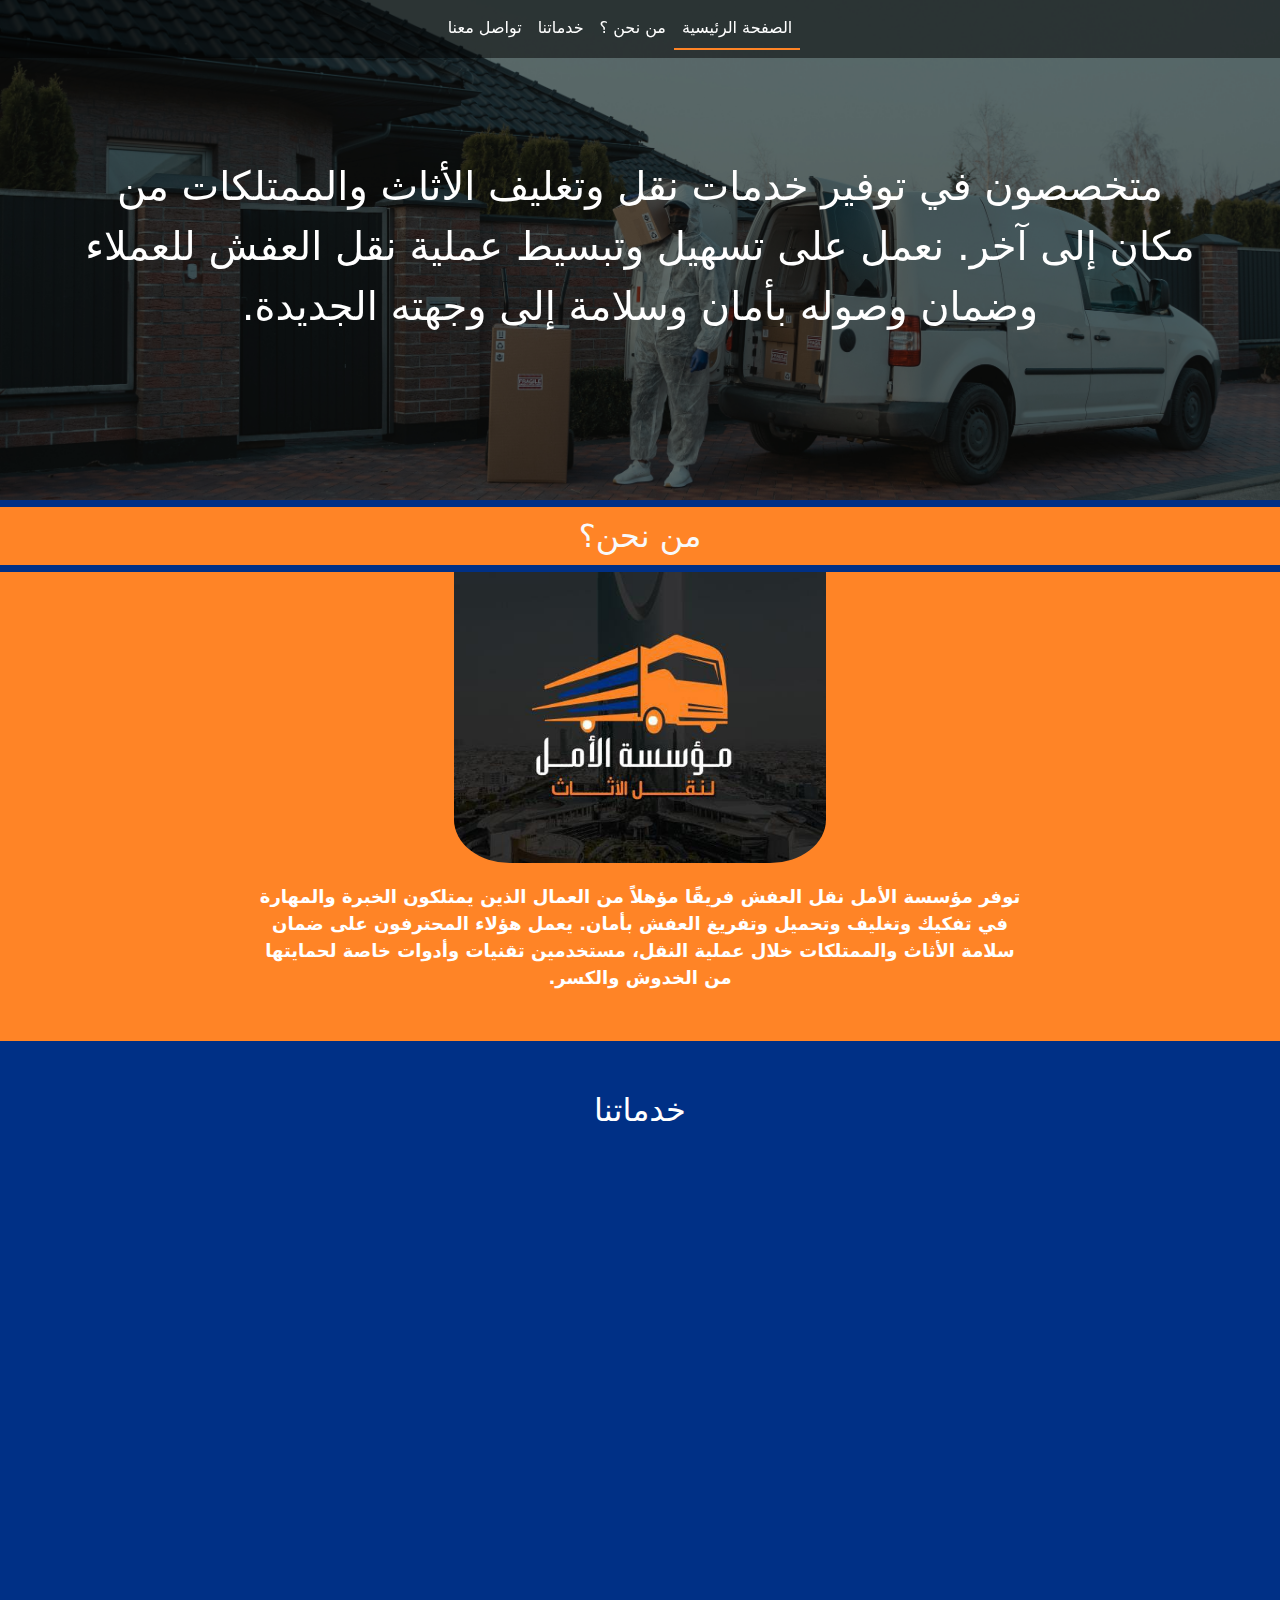
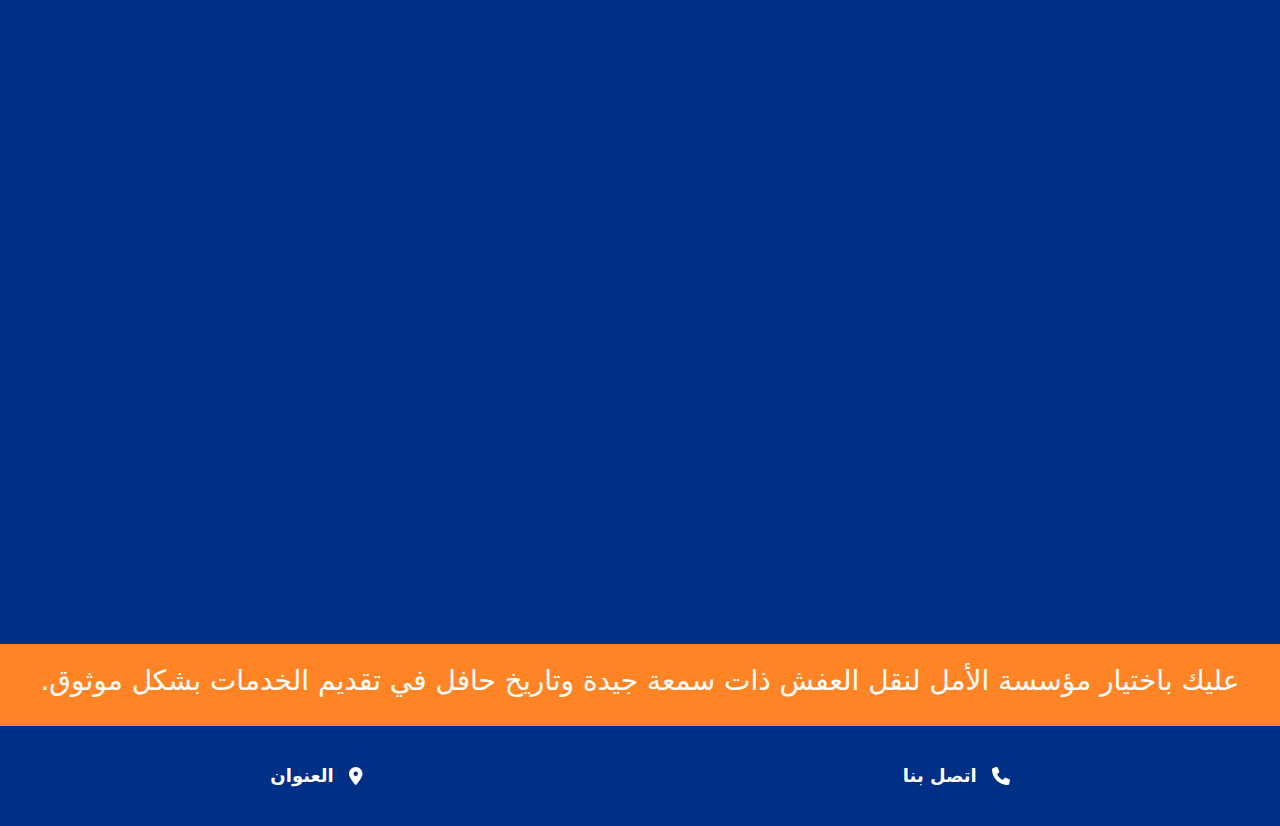
==== index.html @ 5e661d54 "Add files via upload" ====
<html lang="en" dir="rtl">
<head>
    <meta charset="UTF-8">
    <meta name="viewport" content="width=device-width, initial-scale=1.0">
    <title dir="text-left">الأمل: لنقل الأثاث</title>
    <link rel="stylesheet" href="css/aos.css">
    <link rel="stylesheet" href="css/bootstrap.min.css">
    
    <link  rel="icon" type="image/x-icon" href="img/brand.jpg">
    <link rel="stylesheet" href="css/all.min.css">
    <link rel="stylesheet" href="css/style.css">
</head>
<body>
    <!-- NAV START -->
    <nav data-aos="fade-down"  class="navbar navbar-expand-md fixed-top navb ">
        <div class="container ">
          
          <button class="navbar-toggler custom-toggler " type="button" data-bs-toggle="collapse" data-bs-target="#navbarSupportedContent" aria-controls="navbarSupportedContent" aria-expanded="false" aria-label="Toggle navigation">
            <span class="navbar-toggler-icon text-light"></span>
          </button>
          <div class="collapse navbar-collapse" id="navbarSupportedContent">
            <ul class="navbar-nav me-auto mb-2 mb-lg-0">
              <li class="nav-item">
                <a class="nav-link active" href="#main" id="m" onclick="tog('m')">الصفحة الرئيسية</a>
              </li>
              <li class="nav-item">
                <a class="nav-link" href="#us" id="u" onclick="tog('u')">من نحن ؟</a>
              </li>
              <li class="nav-item">
                <a class="nav-link" href="#service" id="s" onclick="tog('s')"> خدماتنا</a>
              </li>
             
              <li class="nav-item">
                <a class="nav-link" href="#cont" id="c" onclick="tog('c')">تواصل معنا</a>
              </li>
            </ul>
            
          </div>
        </div>
      </nav>
   <!-- NAV END -->
   <!-- HEADER SECTION START -->
   <div class="header" id="main">
        <div class="cov" >
            <section class="container" >

                <h1 data-aos="fade-up">
                    متخصصون  في توفير خدمات نقل وتغليف الأثاث والممتلكات من مكان إلى آخر. نعمل على تسهيل وتبسيط عملية نقل العفش للعملاء وضمان وصوله بأمان وسلامة إلى وجهته الجديدة.
                </h1>
            </section>
        </div>
    </div>
    <!-- HEADER END -->
    <!-- US START -->
    <div class="us text-center " id="us">

      <h2 class="text-center text-light">من نحن؟</h2>
      <div class="container">
      <img src="img/us.jpg" alt="" class="col-lg-4 col-6 ">
      <p>توفر مؤسسة الأمل  نقل العفش فريقًا مؤهلاً من العمال الذين يمتلكون الخبرة والمهارة في تفكيك وتغليف وتحميل وتفريغ العفش بأمان. يعمل هؤلاء المحترفون على ضمان سلامة الأثاث والممتلكات خلال عملية النقل، مستخدمين تقنيات وأدوات خاصة لحمايتها من الخدوش والكسر.</p>
    </div>
    </div>
    <!-- US END -->
    <!-- SERV START -->
    <section class="service" id="service">
        <h2 class="text-center">خدماتنا</h2>
        <div class="container  ">
          <div class="srvs">
            <div class="serv" data-aos="fade-up">
                <img src="img/arrange.jpeg" alt="">
                <h3 data-aos="zoom-in">تفكيك الأثاث</h3>
                
                <p >
                    يقوم فريق العمل بتفكيك الأثاث وفصله إلى قطع قابلة للنقل، مما يسهل عملية التحميل والتفريغ ويحمي القطع من التلف. 
                </p>
            </div>
             <div class="serv" data-aos="fade-up">
                <img src="img/pack.jpg"  alt="">
                <h3 data-aos="zoom-in"> التغليف</h3>
                
                <p>
                 يتم تغليف الأثاث والممتلكات باستخدام مواد حماية مثل الفقاعات البلاستيكية والشرائط اللاصقة والأغطية الواقية للحفاظ على سلامتها أثناء النقل.   
                </p>
            </div>
            
            <div class="serv" data-aos="fade-up">
              <img src="img/ship.jpg" alt="">
              <h3 data-aos="zoom-in"> التحميل والتفريغ</h3>
              
              <p>
                  يتولى فريق العمل عملية التحميل والتفريغ بحرفية وحذر لضمان عدم تعرض الأثاث للضرر أو الخدوش أثناء النقل مما يحافظ على سلامتها.
              </p>
          </div>
            <div class="serv" data-aos="fade-up">
                <img src="img/arrange.jpg" alt="">
                <h3 data-aos="zoom-in">الترتيب والتركيب  </h3>
                
                <p class="sml">
                   بعد وصول العفش إلى وجهته الجديدة، قد تقدم بعض شركات نقل العفش خدمات الترتيب والتركيب للعملاء، فيقومون بترتيب الأثاث وتجميعه في المكان المطلوب. 
                </p>
            </div>
          </div>
        </div>
    </section>
    <!-- SERV END -->
    <!-- ENDING START -->
    <div class="end" id="cont">
      <h3 class="text-center">
      عليك باختيار مؤسسة الأمل لنقل العفش ذات سمعة جيدة وتاريخ حافل في تقديم الخدمات بشكل موثوق.
      </h3>
    </div>
    <!-- ENDING END -->
    <!-- FOOTER START -->
    <footer>
      <div><a href=""><i class="fa-solid fa-phone fa-shake"></i> اتصل بنا</a></div>
      <div><a href=""><i class="fa-solid fa-location-dot fa-beat"></i> العنوان</a></div>
    </footer>
    <!-- FOOTER END -->
    <script src="js/aos.js"></script>
      <script>
        AOS.init();
      </script>
      <script src="js/all.js"></script>
    <script src="js/js.bundle.min.js"></script>
    <script>
      function tog(id) {
        let all = document.getElementsByClassName('nav-link');
        for (let i = 0; i < all.length; i++) {
          all[i].classList.remove("active");
          
        }
          
        
        document.getElementById(id).classList.add('active');
      }
    </script>
</body>
</html>
---- css/style.css ----
:root {
    --main: rgb(255,132,38);
    --sec: rgb(0,48,134);
  }
  /* html , body{
    overflow-x: hidden !important;
  } */
/* NAVBAR START */
.navbar-brand img{
    height: 50px;
}
.custom-toggler.navbar-toggler {
    border-color: white;
}
.custom-toggler .navbar-toggler-icon {
    background-image: url(
"data:image/svg+xml;charset=utf8,%3Csvg viewBox='0 0 32 32' xmlns='http://www.w3.org/2000/svg'%3E%3Cpath stroke='rgba(255, 255, 255, 1)' stroke-width='2' stroke-linecap='round' stroke-miterlimit='10' d='M4 8h24M4 16h24M4 24h24'/%3E%3C/svg%3E");
}
ul{
    margin: auto;
}
.navb{
    background-color: rgba(0, 0, 0,0.5);
    color: white !important;
}
.nav-link{
    color: white !important;
}

/* NAVBAR END */
/* HEADER START */

.header{
    background-image: url(../img/header.jpg);
    color: white;
    height: 500px;
    background-size: cover;
    background-repeat: repeat;
    background-position: center center;
    
}
@media (max-width:1130px) {
    .header{
        background-size: cover;
        height: 50vw;
    }
}
.header .container{
    display: flex;
    height: 100%;
    align-items: center ;
    justify-content: center;
    

}
.cov{
    background-color: rgba(0, 0, 0,0.5);
}
.header h1{
    line-height: 1.5  !important;
    text-align: center;
}
@media (max-width:800px) {
    .header h1{
        line-height: 1.5  !important;
        text-align: center;
        font-size: 20px;
        width: 90%;
    }
}
@media (max-width:450px) {
    .header h1{
        line-height: 1.5  !important;
        text-align: center;
        font-size: 14px;
        width: 90%;
    }
}
/* HEADER END */
/* US START */
.us{
    background-color: var(--main);
}
.us h2{
    border-bottom-style: solid;
    border-top-style: solid;
    border-color: var(--sec);
    padding: 10px;
    border-width: 7px;
    margin-bottom: 0;
}
.us img{
    
   border-bottom-left-radius: 15%;
   border-bottom-right-radius: 15%;
}
.us p{
    color: white;
    width: 60vw;
    margin: auto;
    padding-bottom: 50px;
    padding-top: 20px;
    font-size: 18px;
    font-weight: bold;
}
@media (max-width:450px) {
    .us p{
        width: 80vw;
    }
}

/* US END */
/* SERV START */
.service{
    
    background-color: var(--sec);
    color: white;
    padding: 50px 0;
}
.service h2{
    margin-bottom: 60px !important;
    

}
.srvs{
    display: grid;
    grid-template-columns: auto  auto;
    justify-content: space-evenly;
    flex-wrap: wrap;
    gap: 80px 0;
}
.serv{
    width: 300px;
    display: flex;
    flex-direction: column;
    text-align: center;
    justify-content: center;
    border-radius: 10px;
    overflow: hidden;
    background-color: rgba(0, 0, 0,0.4);
    padding-bottom: 10px;
    box-shadow: -10px 10px 8px black;
    position: relative;
}

.serv h3{
    padding: 10px;
    background-color:var(--main);
    margin-bottom: 10px;
}
.serv img{
    width: 100%;
    height: 250px;
    display: block;
  
}
.serv p{
    padding: 15px;
    padding-bottom: 0px;
    
}
@media (max-width:992px) {
    .serv{
        width: 400px;
    }
    .srvs{
       
        grid-template-columns: auto ;
       
    }
}
@media (max-width:600px) {
    .serv{
        width: 300px;
    }
    .srvs{
        
        grid-template-columns: auto ;
       
    }
}
/* SERV END */
/* ENDING START */
.end {
    background-color: var(--main);
    color: white;
    padding: 20px 0;
}
/* ENDING END */
/* FOOTER  */
footer{
    background-color: var(--sec);
    height: 100px;
    display: flex;
    align-items: center;
    justify-content: space-around;
}
footer a{
    text-decoration: none;
    color: white;
    font-weight: bold;
    font-size: 18px;
    display: flex;
    gap: 15px;
    align-items: center;
}
.active{
    border-bottom-style: solid !important;
    border-bottom-color: var(--main) !important;
    border-bottom-width: 2px;
    
}
.nav-link:hover{
    border-bottom-style: solid !important;
    border-bottom-color: grey !important;
    border-bottom-width: 2px;
    transition: all 0.3s;
}
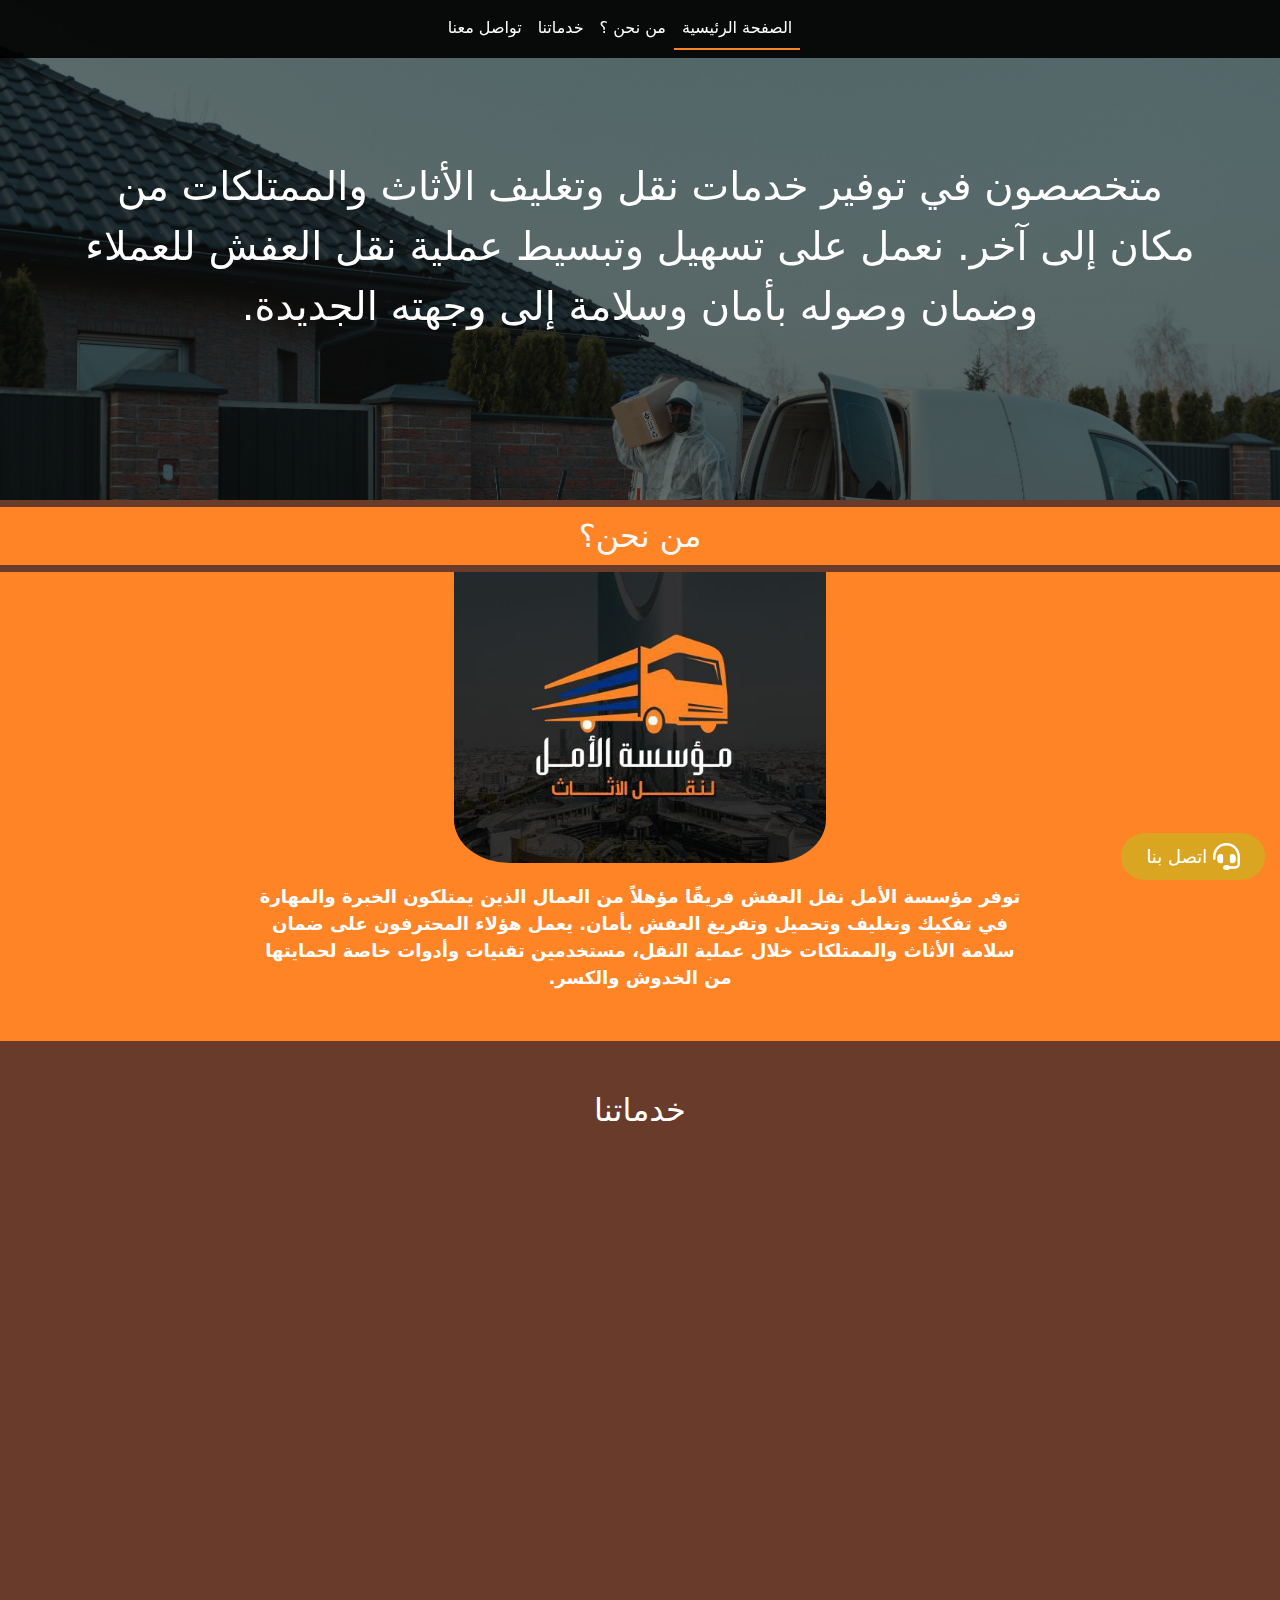
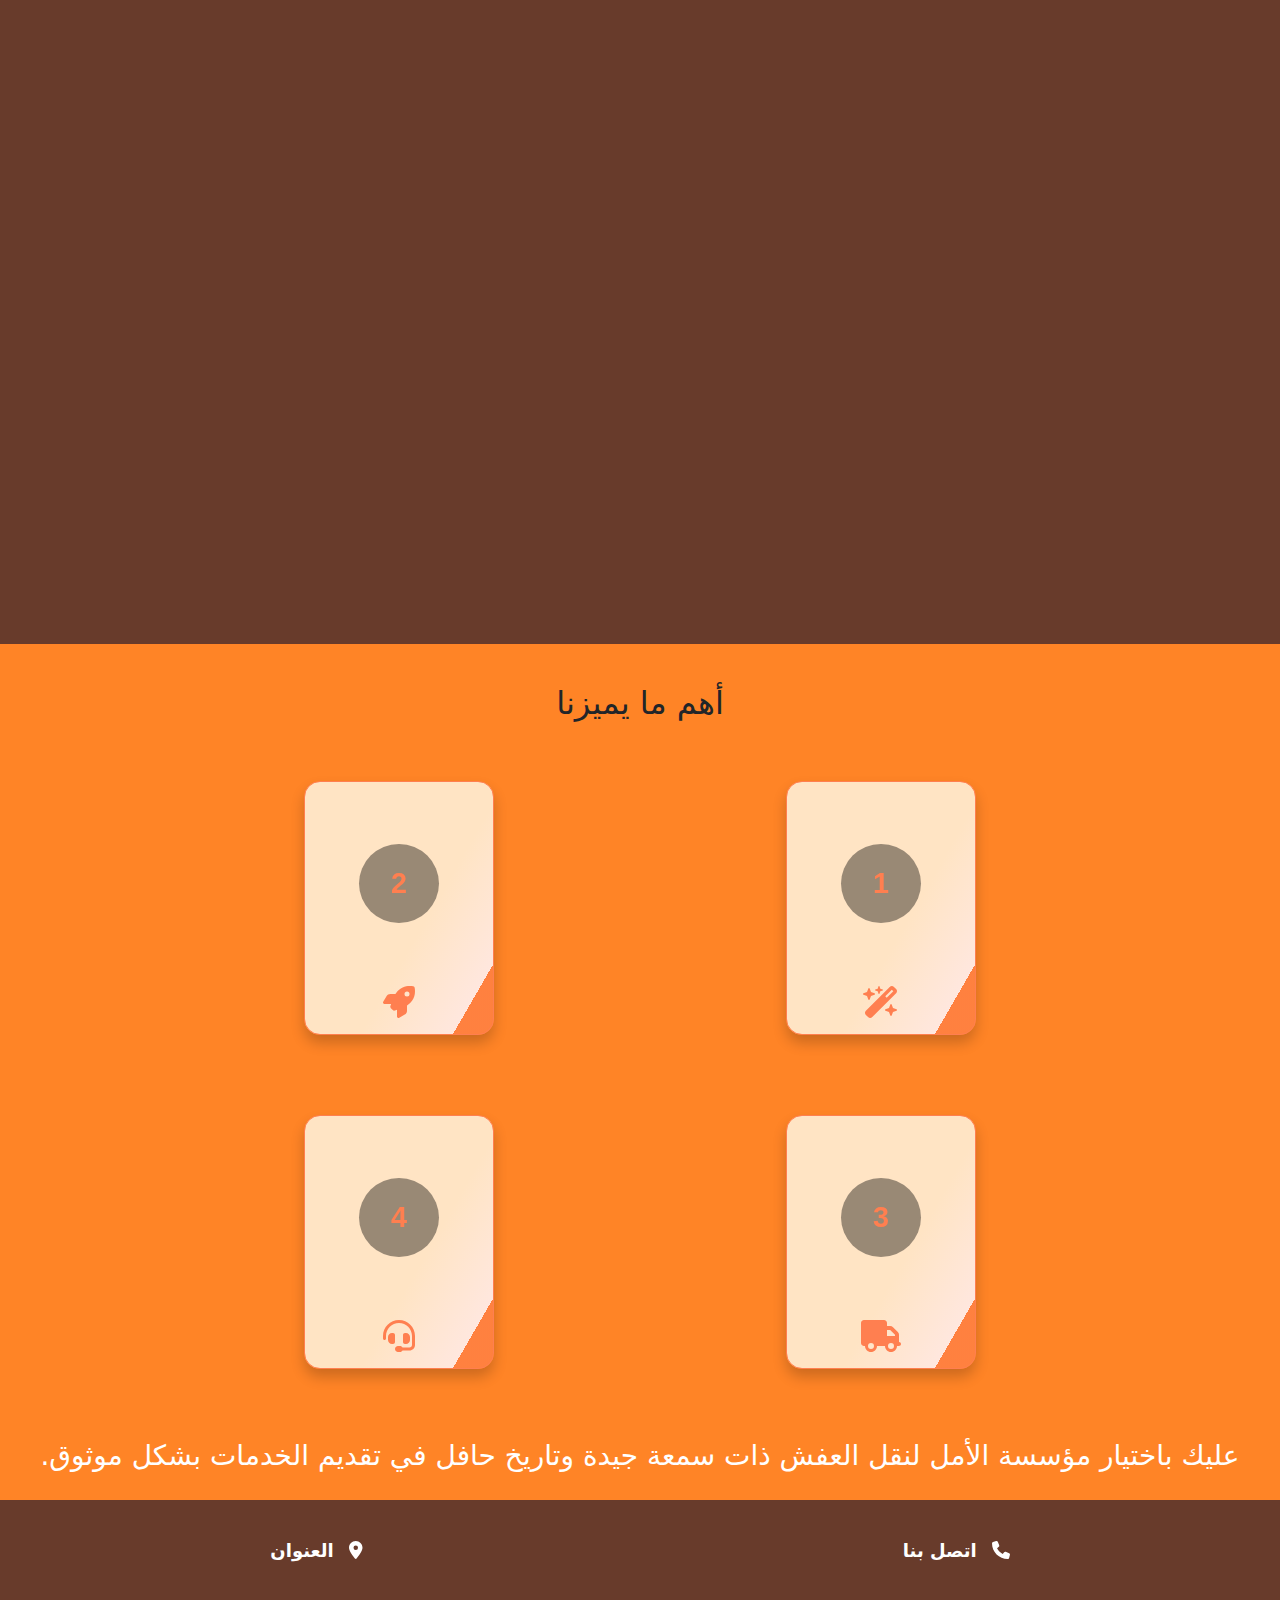
==== commit 5d09ff7d: "Add files via upload" ====
--- a/index.html
+++ b/index.html
@@ -1,8 +1,10 @@
+
 <html lang="en" dir="rtl">
 <head>
     <meta charset="UTF-8">
     <meta name="viewport" content="width=device-width, initial-scale=1.0">
     <title dir="text-left">الأمل: لنقل الأثاث</title>
+    
     <link rel="stylesheet" href="css/aos.css">
     <link rel="stylesheet" href="css/bootstrap.min.css">
     
@@ -11,6 +13,7 @@
     <link rel="stylesheet" href="css/style.css">
 </head>
 <body>
+  
     <!-- NAV START -->
     <nav data-aos="fade-down"  class="navbar navbar-expand-md fixed-top navb ">
         <div class="container ">
@@ -51,6 +54,12 @@
         </div>
     </div>
     <!-- HEADER END -->
+    <!-- CONT START -->
+    
+      <a href="tel:+966 55 876 8254" class="con"><i class="fa-solid fa-headset fa-xl"></i> اتصل بنا</a>
+      
+    
+    <!-- CONT END -->
     <!-- US START -->
     <div class="us text-center " id="us">
 
@@ -103,6 +112,64 @@
         </div>
     </section>
     <!-- SERV END -->
+    <!-- ADV START -->
+
+    <section class="container-fluid adv">
+      <h2 class="text-center ">أهم ما يميزنا</h2>
+<div class="srvs cards">
+  <div class="flip-card">
+    <div class="flip-card-inner">
+        <div class="flip-card-front">
+            <p class="title">1</p>
+            <p class="icn"><i class="fa-solid fa-wand-magic-sparkles fa-2xl"></i></p>
+        </div>
+        <div class="flip-card-back">
+            <p class=""><i class="fa-solid fa-wand-magic-sparkles fa-2xl"></i></p>
+            <h3>سهولة التعامل</h3>
+        </div>
+    </div>
+</div>
+<div class="flip-card">
+  <div class="flip-card-inner">
+      <div class="flip-card-front">
+          <p class="title">2</p>
+          <p class="icn"><i class="fa-solid fa-rocket fa-2xl"></i></p>
+      </div>
+      <div class="flip-card-back">
+          <p class=""><i class="fa-solid fa-rocket fa-2xl"></i></p>
+          <h3>سرعة التوصيل </h3>
+      </div>
+  </div>
+</div>
+<div class="flip-card">
+  <div class="flip-card-inner">
+      <div class="flip-card-front">
+          <p class="title">3</p>
+          <p class="icn"><i class="fa-solid fa-truck fa-2xl"></i></p>
+      </div>
+      <div class="flip-card-back">
+          <p class=""><i class="fa-solid fa-truck fa-2xl"></i></p>
+          <h3>سلامة الشحنة </h3>
+      </div>
+  </div>
+</div>
+<div class="flip-card">
+  <div class="flip-card-inner">
+      <div class="flip-card-front">
+          <p class="title">4</p>
+          <p class="icn"><i class="fa-solid fa-headset fa-2xl"></i></p>
+      </div>
+      <div class="flip-card-back">
+          <p class=""><i class="fa-solid fa-headset fa-2xl"></i></p>
+          <h3> خدمة العملاء </h3>
+      </div>
+  </div>
+</div>
+
+</div>
+    </section>
+   
+    <!-- ADV END -->
     <!-- ENDING START -->
     <div class="end" id="cont">
       <h3 class="text-center">
@@ -112,8 +179,8 @@
     <!-- ENDING END -->
     <!-- FOOTER START -->
     <footer>
-      <div><a href=""><i class="fa-solid fa-phone fa-shake"></i> اتصل بنا</a></div>
-      <div><a href=""><i class="fa-solid fa-location-dot fa-beat"></i> العنوان</a></div>
+      <div><a href="tel:+966 55 876 8254"><i class="fa-solid fa-phone fa-shake"></i> اتصل بنا</a></div>
+      <div><a href="https://maps.app.goo.gl/BZEPeUR3VJ7pPvVP6"><i class="fa-solid fa-location-dot fa-beat"></i> العنوان</a></div>
     </footer>
     <!-- FOOTER END -->
     <script src="js/aos.js"></script>
@@ -122,6 +189,7 @@
       </script>
       <script src="js/all.js"></script>
     <script src="js/js.bundle.min.js"></script>
+    
     <script>
       function tog(id) {
         let all = document.getElementsByClassName('nav-link');
@@ -134,5 +202,6 @@
         document.getElementById(id).classList.add('active');
       }
     </script>
+
 </body>
 </html>--- a/css/style.css
+++ b/css/style.css
@@ -1,6 +1,8 @@
 :root {
     --main: rgb(255,132,38);
-    --sec: rgb(0,48,134);
+    --sec: rgb(104, 59, 43);
+    /* --main: rgb(255,132,38);
+    --sec: rgb(0,48,134); */
   }
   /* html , body{
     overflow-x: hidden !important;
@@ -20,19 +22,42 @@
     margin: auto;
 }
 .navb{
-    background-color: rgba(0, 0, 0,0.5);
+    background-color: rgba(0, 0, 0,0.9);
     color: white !important;
+    
+}
+@media (max-width:768px) {
+    .navb{
+        background-color: rgba(0, 0, 0,1);
+    }
 }
 .nav-link{
     color: white !important;
 }
 
 /* NAVBAR END */
+/* cont */
+.con{
+    position: fixed;
+   bottom: 20px;
+    right: 15px;
+    background-color: goldenrod ;
+    padding: 10px 25px;
+    border-radius: 25px;
+    text-align: center;
+    color: white;
+    font-size: 18px;
+    text-decoration: none;
+}
+
+
+/* cont end */
 /* HEADER START */
 
 .header{
     background-image: url(../img/header.jpg);
     color: white;
+    background-attachment: fixed;
     height: 500px;
     background-size: cover;
     background-repeat: repeat;
@@ -74,6 +99,11 @@
         text-align: center;
         font-size: 14px;
         width: 90%;
+    }
+}
+@media (max-width:768px) {
+    .header{
+        margin-top: 56px;
     }
 }
 /* HEADER END */
@@ -116,6 +146,7 @@
     background-color: var(--sec);
     color: white;
     padding: 50px 0;
+    
 }
 .service h2{
     margin-bottom: 60px !important;
@@ -130,6 +161,7 @@
     gap: 80px 0;
 }
 .serv{
+    
     width: 300px;
     display: flex;
     flex-direction: column;
@@ -180,6 +212,74 @@
     }
 }
 /* SERV END */
+/* ADV START */
+.adv{
+    background-color: var(--main);
+    padding-top: 40px;
+}
+.cards{
+    padding: 50px 0;
+}
+.flip-card {
+    background-color: transparent;
+    width: 190px;
+    height: 254px;
+    perspective: 1000px;
+    font-family: sans-serif;
+  }
+  
+  .title {
+    font-size: 1.8em;
+    font-weight: 900;
+    text-align: center;
+    margin: auto;
+    padding: 18px 25px ;
+    background-color: rgba(0, 0, 0,0.4);
+    border-radius: 50%;
+    width: 80px;
+  }
+  
+  
+  .flip-card-inner {
+    position: relative;
+    width: 100%;
+    height: 100%;
+    text-align: center;
+    transition: transform 0.8s;
+    transform-style: preserve-3d;
+  }
+  
+  .flip-card:hover .flip-card-inner {
+    transform: rotateY(180deg);
+  }
+  
+  .flip-card-front, .flip-card-back {
+    box-shadow: 0 8px 14px 0 rgba(0,0,0,0.2);
+    position: absolute;
+    display: flex;
+    flex-direction: column;
+    justify-content: center;
+    width: 100%;
+    height: 100%;
+    -webkit-backface-visibility: hidden;
+    backface-visibility: hidden;
+    border: 1px solid coral;
+    border-radius: 1rem;
+  }
+  
+  .flip-card-front {
+    background: linear-gradient(120deg, bisque 60%, rgb(255, 231, 222) 88%,
+       rgb(255, 211, 195) 40%, rgba(255, 127, 80, 0.603) 48%);
+    color: coral;
+  }
+  
+  .flip-card-back {
+    background: linear-gradient(120deg, rgb(255, 174, 145) 30%, coral 88%,
+       bisque 40%, rgb(255, 185, 160) 78%);
+    color: white;
+    transform: rotateY(180deg);
+  }
+/* ADV END */
 /* ENDING START */
 .end {
     background-color: var(--main);
@@ -215,4 +315,12 @@
     border-bottom-color: grey !important;
     border-bottom-width: 2px;
     transition: all 0.3s;
-}+}
+@media (max-width:768px) {
+    .nav-link:hover{
+        border-bottom-style: solid !important;
+        border-bottom-color: var(--main) !important;
+        border-bottom-width: 2px;
+        
+    }
+}
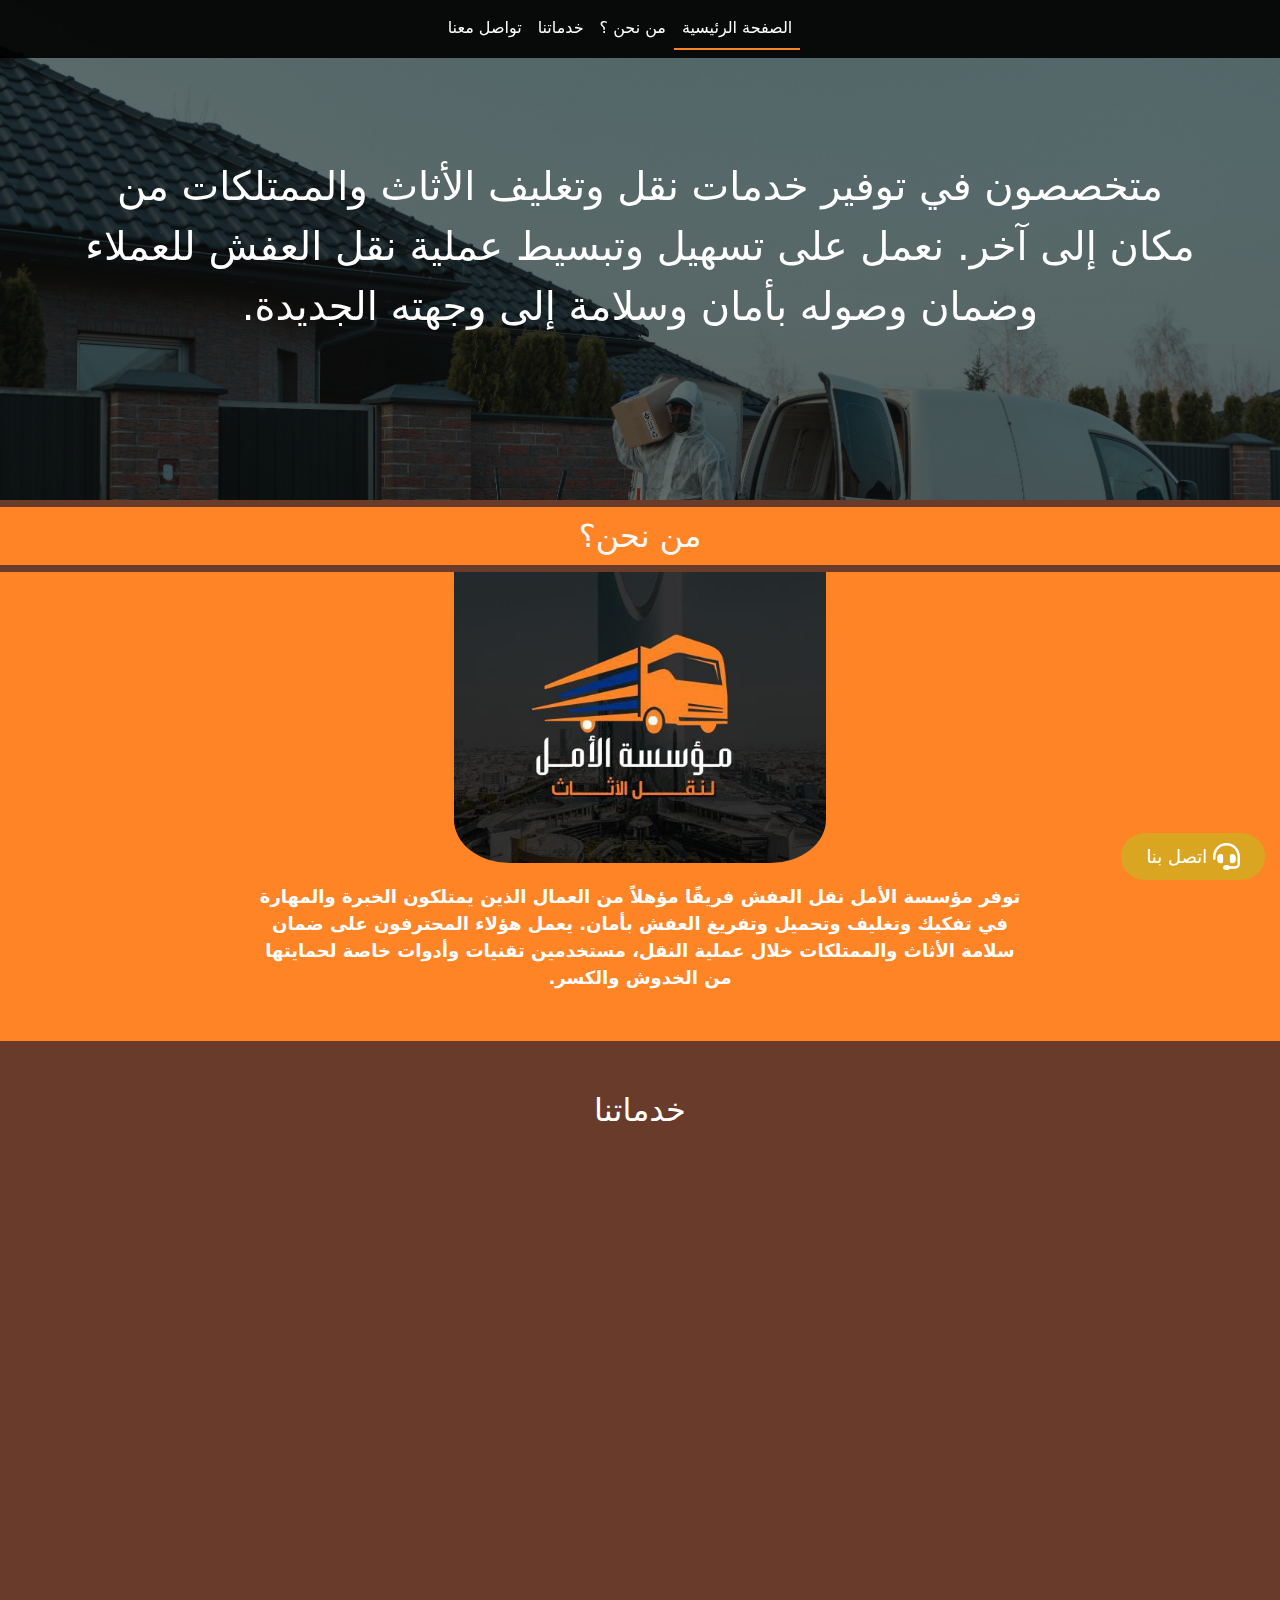
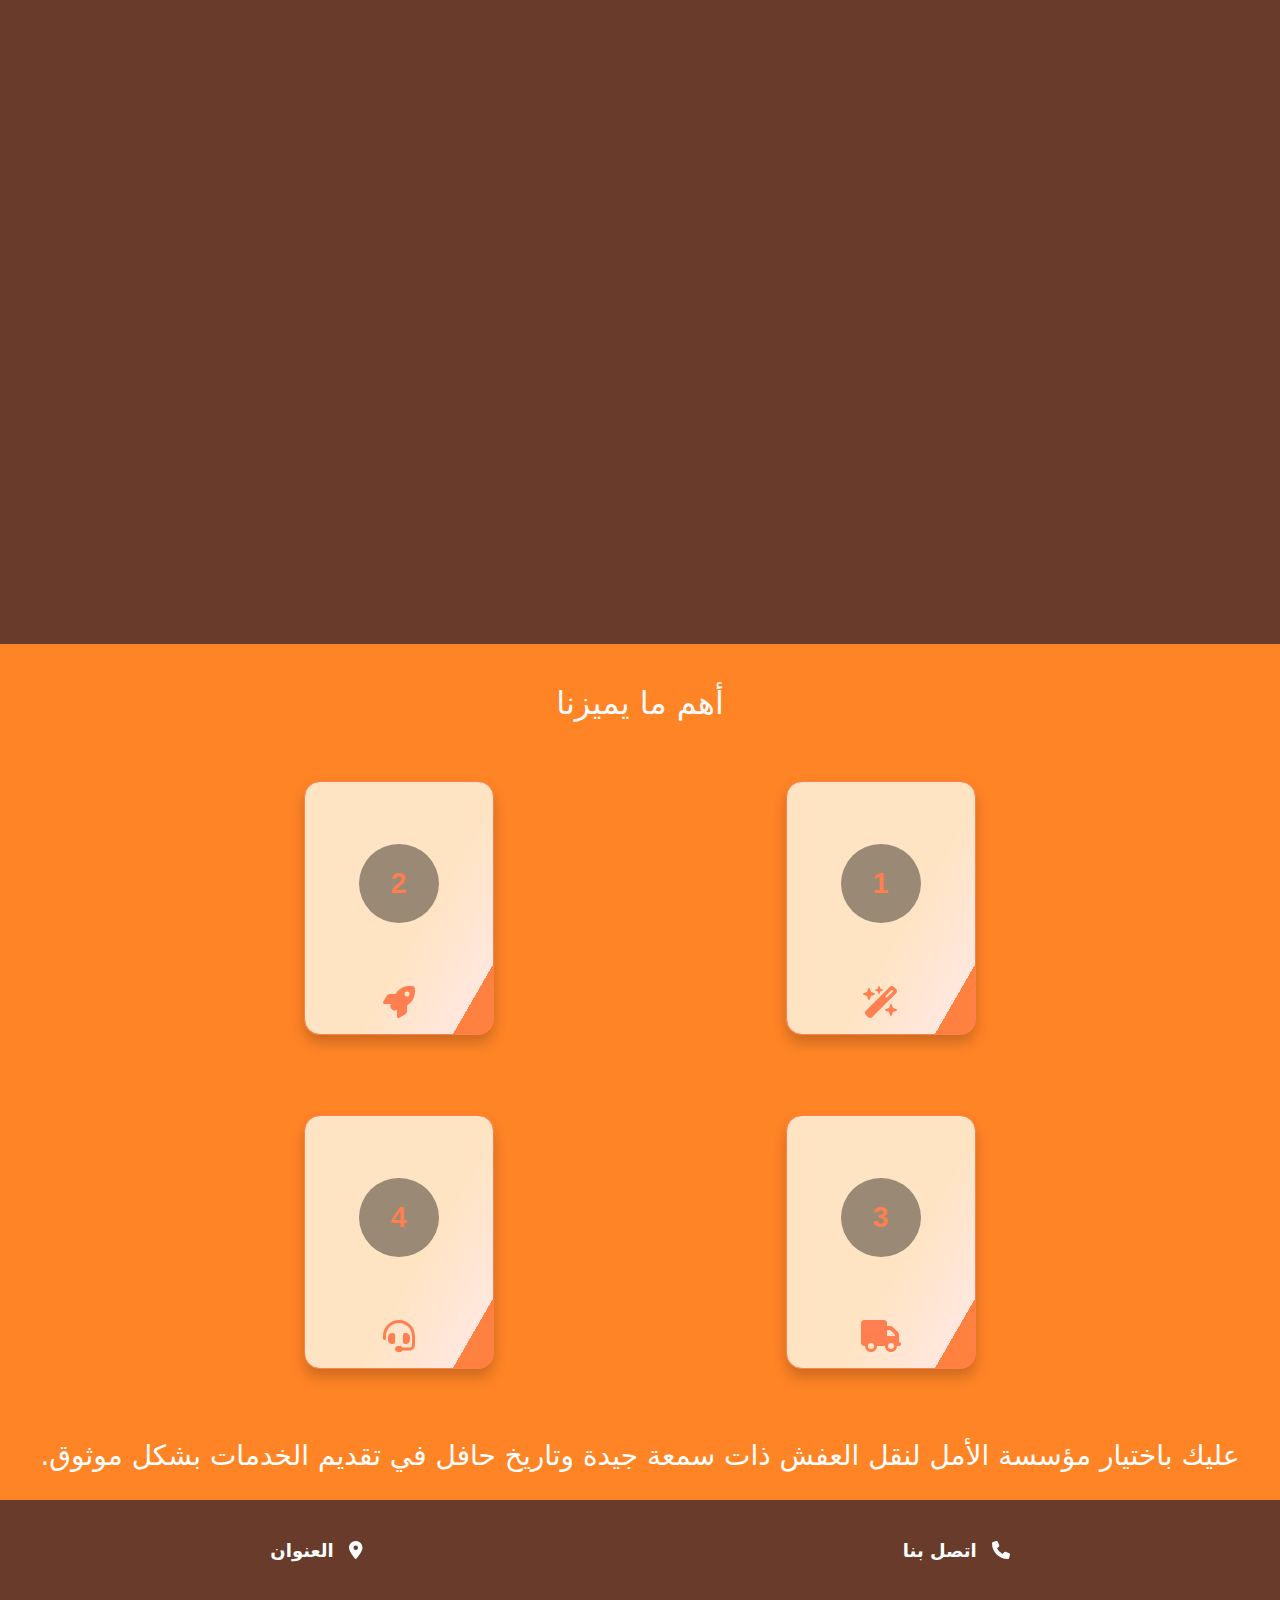
==== commit 31317acf: "index.html" ====
--- a/index.html
+++ b/index.html
@@ -115,7 +115,7 @@
     <!-- ADV START -->
 
     <section class="container-fluid adv">
-      <h2 class="text-center ">أهم ما يميزنا</h2>
+      <h2 class="text-center text-light  ">أهم ما يميزنا</h2>
 <div class="srvs cards">
   <div class="flip-card">
     <div class="flip-card-inner">
@@ -204,4 +204,4 @@
     </script>
 
 </body>
-</html>+</html>
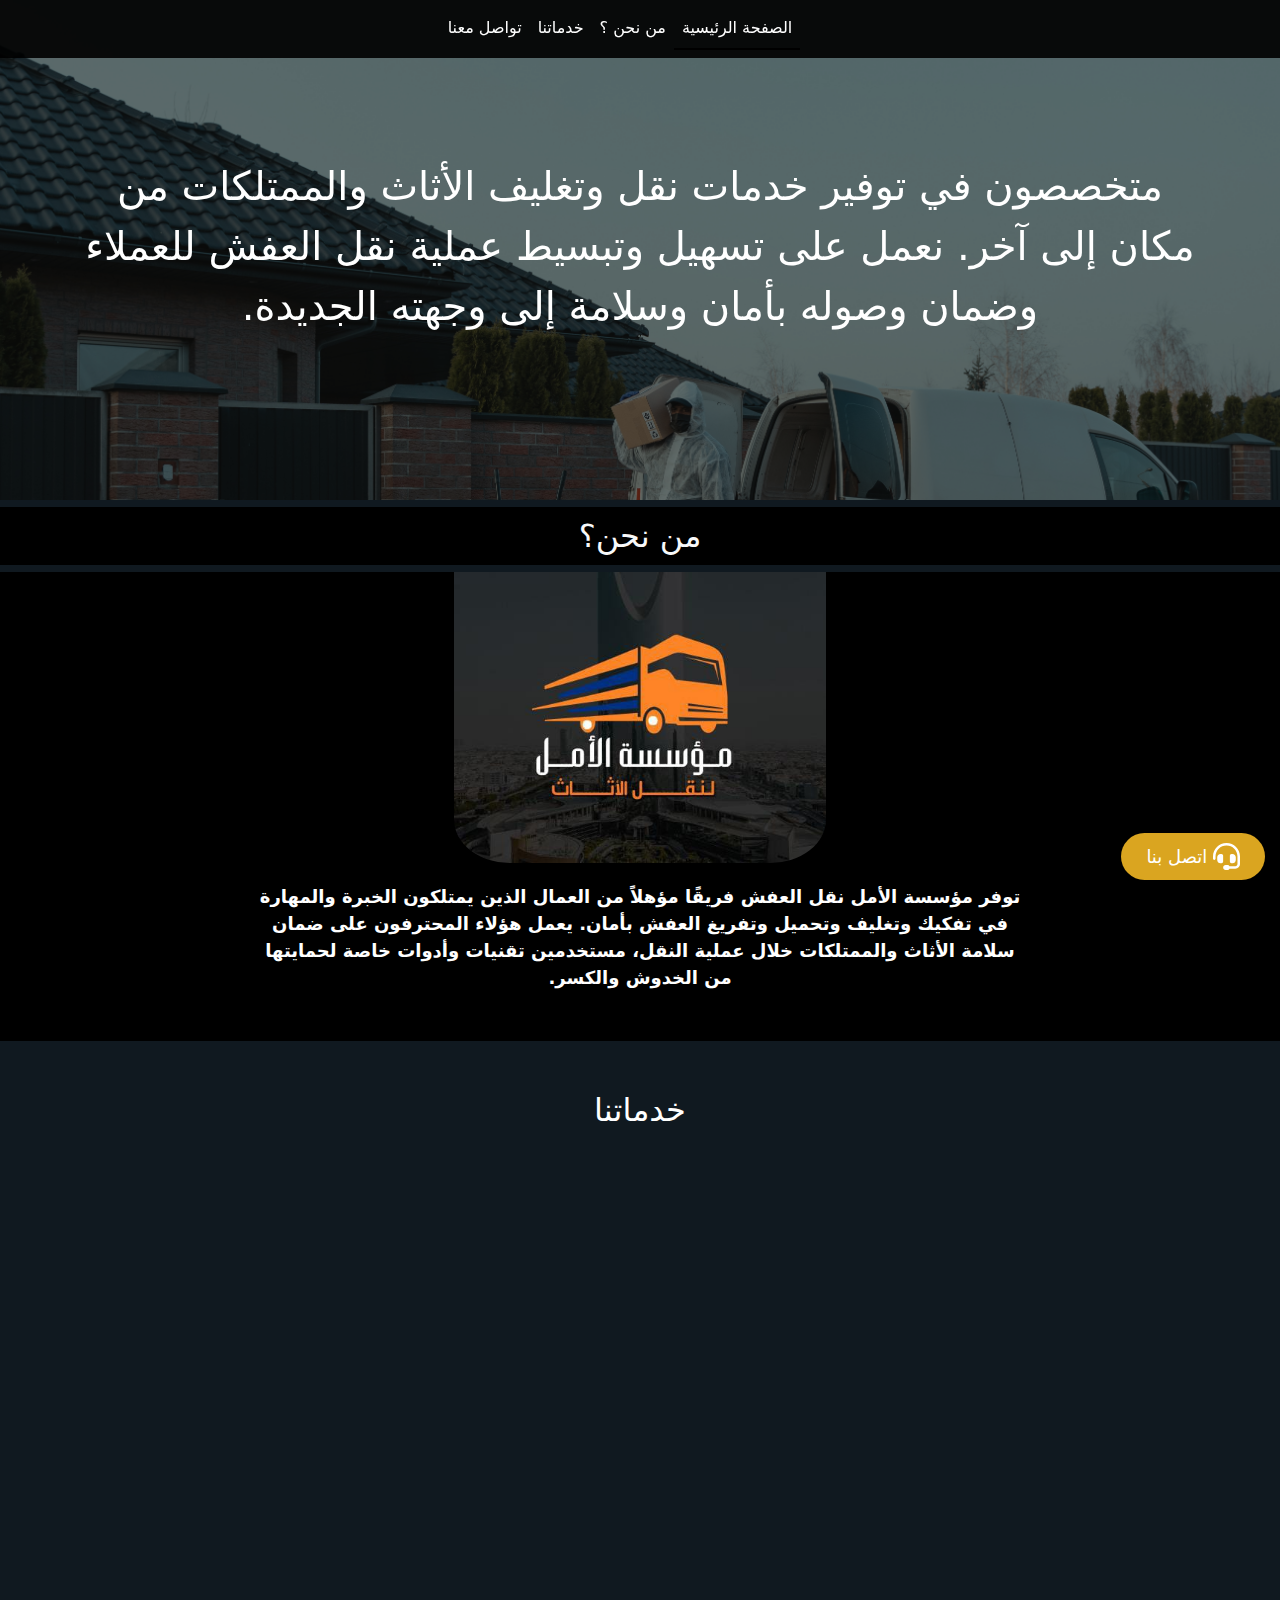
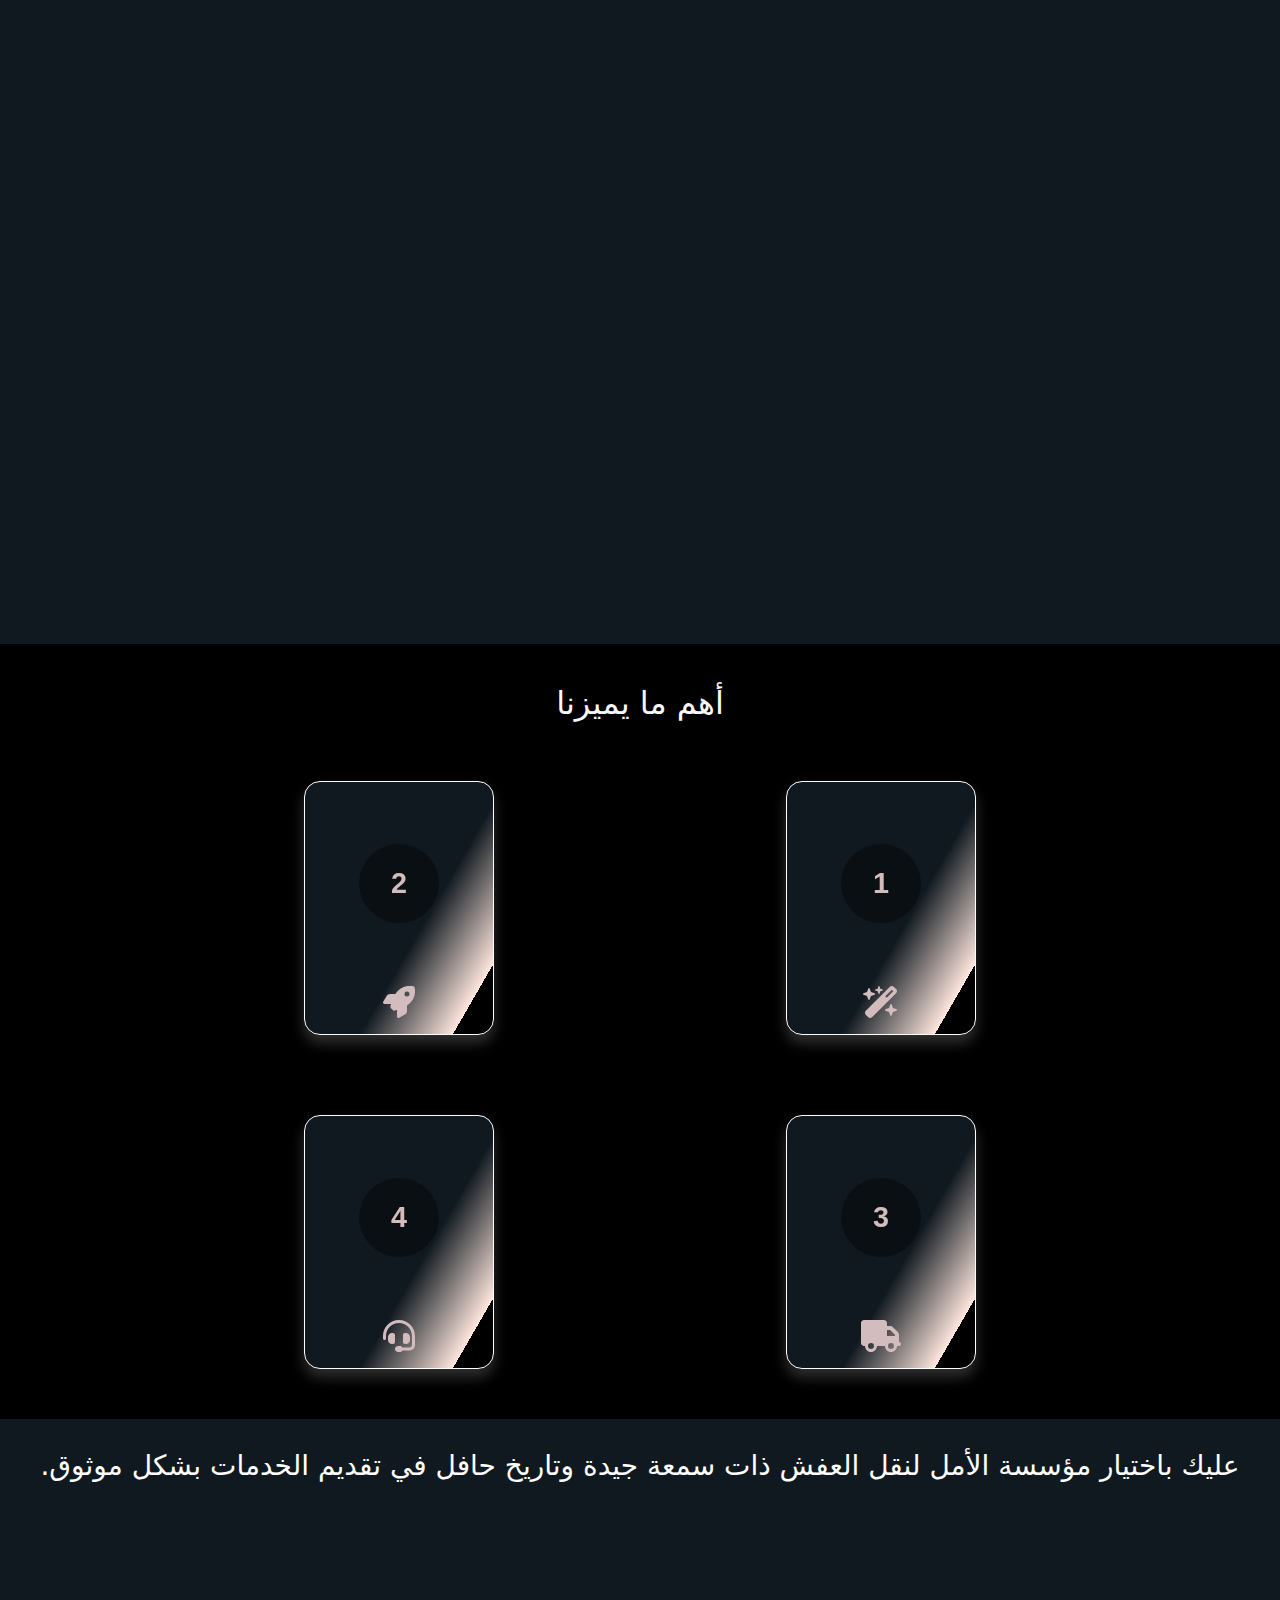
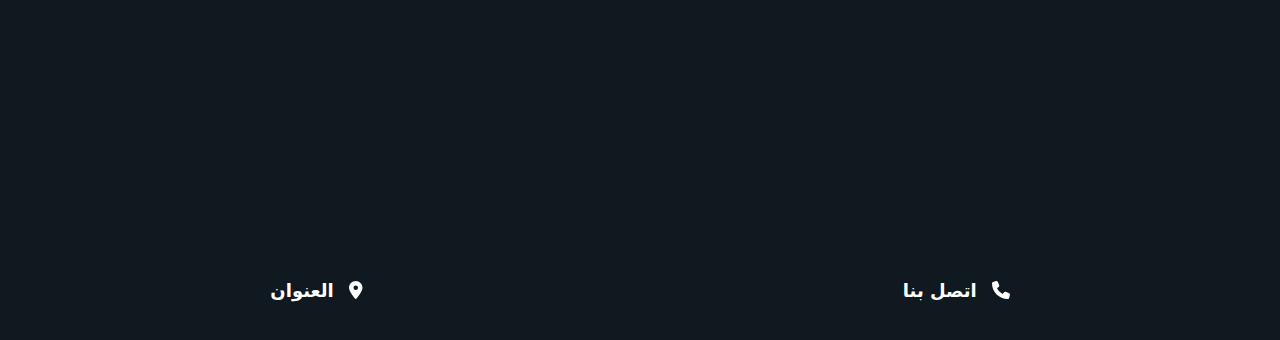
==== commit a5b1f4b5: "Add files via upload" ====
--- a/index.html
+++ b/index.html
@@ -115,7 +115,7 @@
     <!-- ADV START -->
 
     <section class="container-fluid adv">
-      <h2 class="text-center text-light  ">أهم ما يميزنا</h2>
+      <h2 class="text-center text-light ">أهم ما يميزنا</h2>
 <div class="srvs cards">
   <div class="flip-card">
     <div class="flip-card-inner">
@@ -175,9 +175,11 @@
       <h3 class="text-center">
       عليك باختيار مؤسسة الأمل لنقل العفش ذات سمعة جيدة وتاريخ حافل في تقديم الخدمات بشكل موثوق.
       </h3>
+      <iframe src="https://www.google.com/maps/embed?pb=!1m17!1m12!1m3!1d3713.3972799974717!2d40.452998!3d21.452923!2m3!1f0!2f0!3f0!3m2!1i1024!2i768!4f13.1!3m2!1m1!2zMjHCsDI3JzEwLjUiTiA0MMKwMjcnMTAuOCJF!5e0!3m2!1sen!2seg!4v1695331957083!5m2!1sen!2seg" width="300" height="300" style="border:0;" allowfullscreen="" loading="lazy" referrerpolicy="no-referrer-when-downgrade"></iframe>
     </div>
     <!-- ENDING END -->
     <!-- FOOTER START -->
+
     <footer>
       <div><a href="tel:+966 55 876 8254"><i class="fa-solid fa-phone fa-shake"></i> اتصل بنا</a></div>
       <div><a href="https://maps.app.goo.gl/BZEPeUR3VJ7pPvVP6"><i class="fa-solid fa-location-dot fa-beat"></i> العنوان</a></div>
@@ -204,4 +206,4 @@
     </script>
 
 </body>
-</html>
+</html>--- a/css/style.css
+++ b/css/style.css
@@ -1,6 +1,6 @@
 :root {
-    --main: rgb(255,132,38);
-    --sec: rgb(104, 59, 43);
+    --main: black;
+    --sec: rgb(16,25,32);
     /* --main: rgb(255,132,38);
     --sec: rgb(0,48,134); */
   }
@@ -39,6 +39,7 @@
 /* cont */
 .con{
     position: fixed;
+    z-index: 100;
    bottom: 20px;
     right: 15px;
     background-color: goldenrod ;
@@ -254,7 +255,7 @@
   }
   
   .flip-card-front, .flip-card-back {
-    box-shadow: 0 8px 14px 0 rgba(0,0,0,0.2);
+    box-shadow: 0 8px 14px 0 rgba(243, 240, 240, 0.2);
     position: absolute;
     display: flex;
     flex-direction: column;
@@ -263,28 +264,37 @@
     height: 100%;
     -webkit-backface-visibility: hidden;
     backface-visibility: hidden;
-    border: 1px solid coral;
+    border: 1px solid white;
     border-radius: 1rem;
   }
   
   .flip-card-front {
-    background: linear-gradient(120deg, bisque 60%, rgb(255, 231, 222) 88%,
-       rgb(255, 211, 195) 40%, rgba(255, 127, 80, 0.603) 48%);
-    color: coral;
+    background: linear-gradient(120deg, rgb(16,25,32) 60%, rgb(255, 231, 222) 88%,
+       rgb(255, 211, 195) 40%, black 48%);
+    color: rgb(211, 188, 189);
   }
   
   .flip-card-back {
-    background: linear-gradient(120deg, rgb(255, 174, 145) 30%, coral 88%,
-       bisque 40%, rgb(255, 185, 160) 78%);
+    background: linear-gradient(120deg, rgb(16,25,32) 60%, rgb(255, 231, 222) 88%,
+       rgb(255, 211, 195) 40%, black 48%);
     color: white;
     transform: rotateY(180deg);
   }
 /* ADV END */
 /* ENDING START */
 .end {
-    background-color: var(--main);
-    color: white;
-    padding: 20px 0;
+    background-color: var(--sec);
+    
+    color: white;
+    padding: 30px 0;
+    display: grid;
+    align-items: center;
+    justify-content: center;
+}
+iframe{
+    display: block;
+    margin: auto;
+    margin-top: 20px;
 }
 /* ENDING END */
 /* FOOTER  */
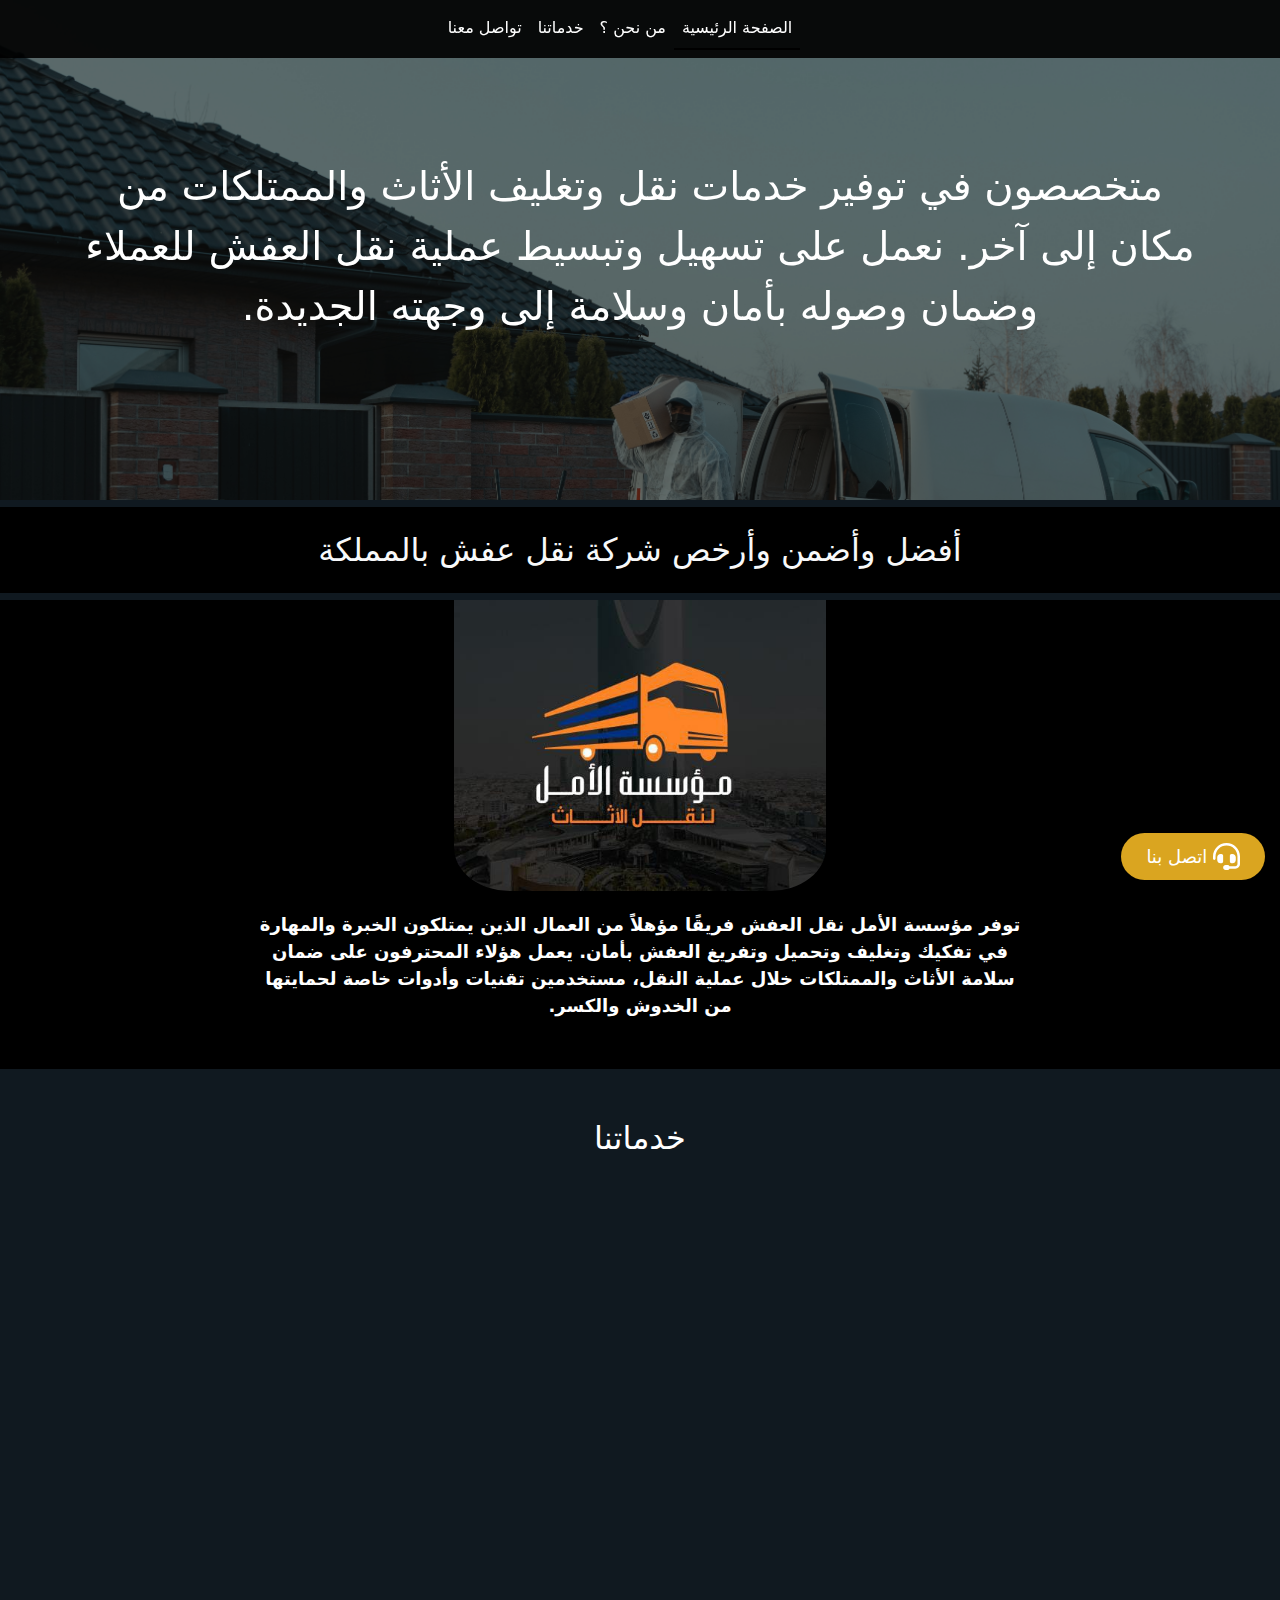
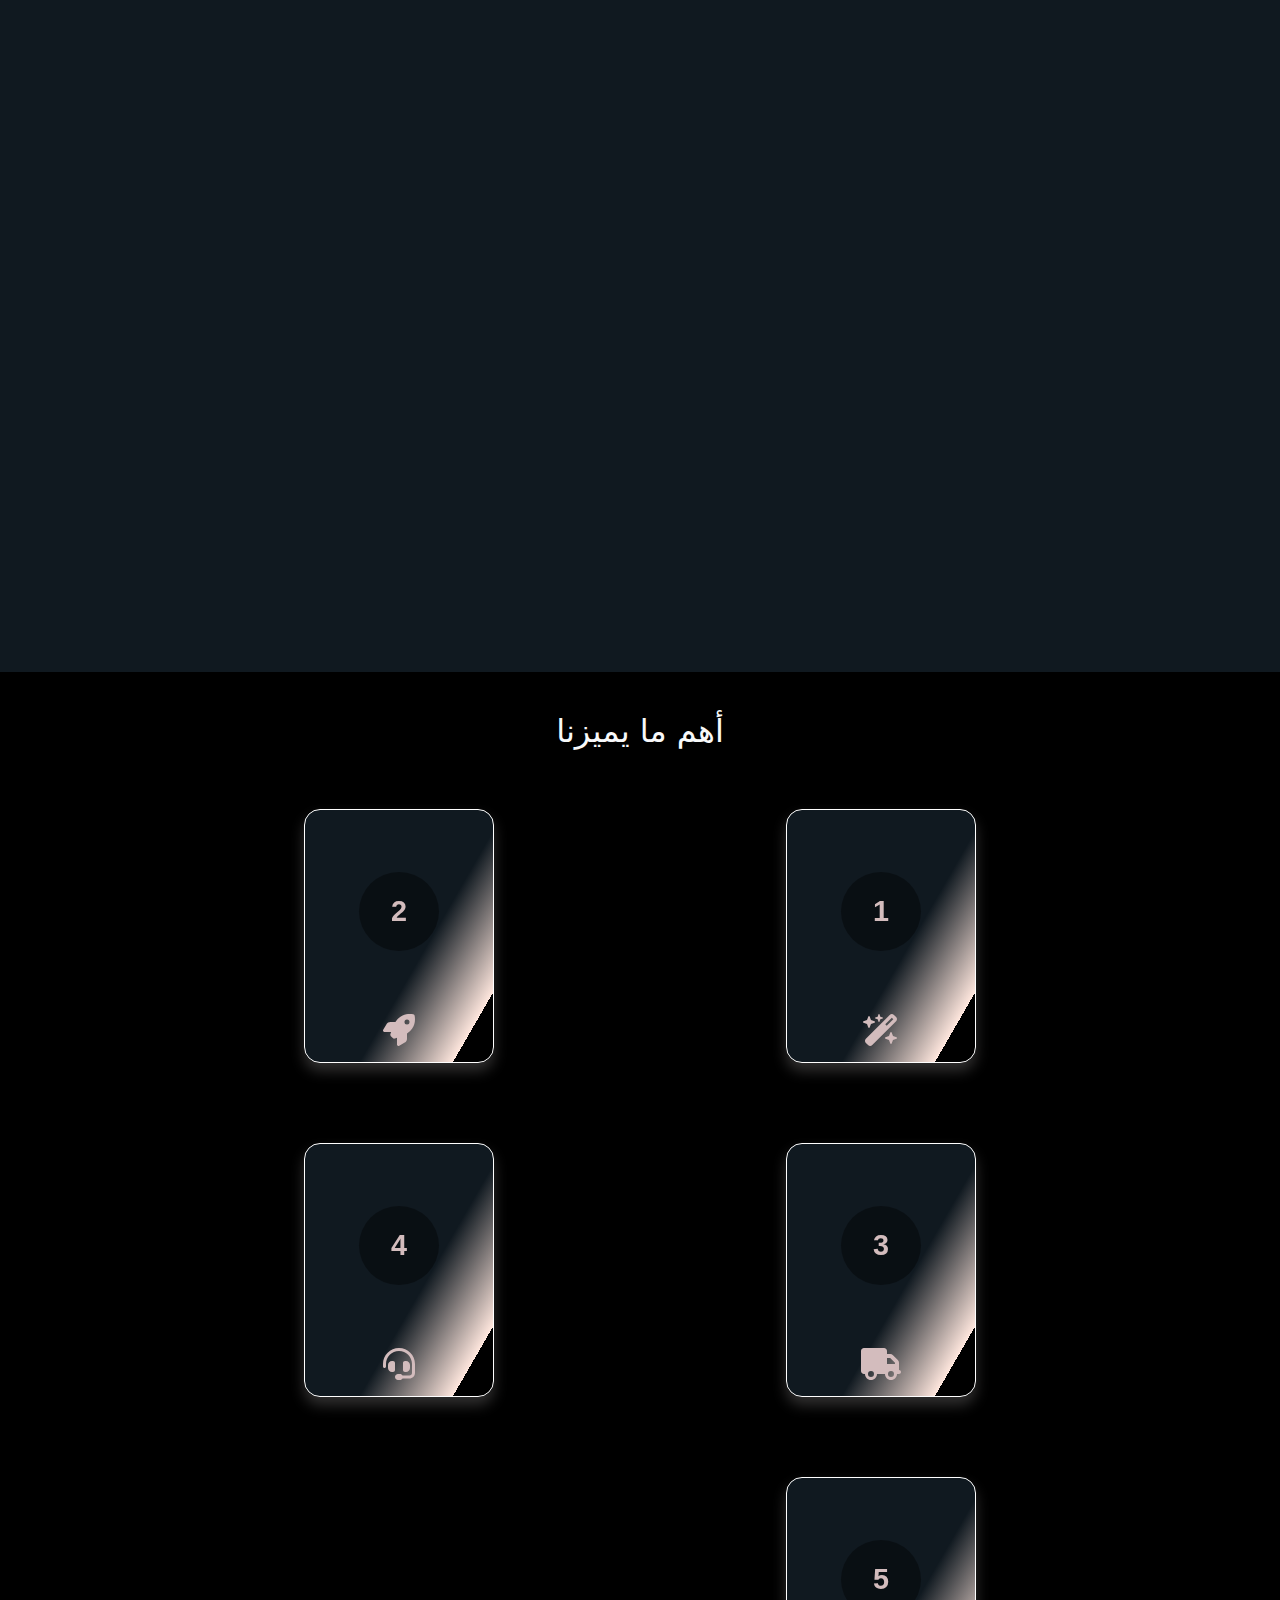
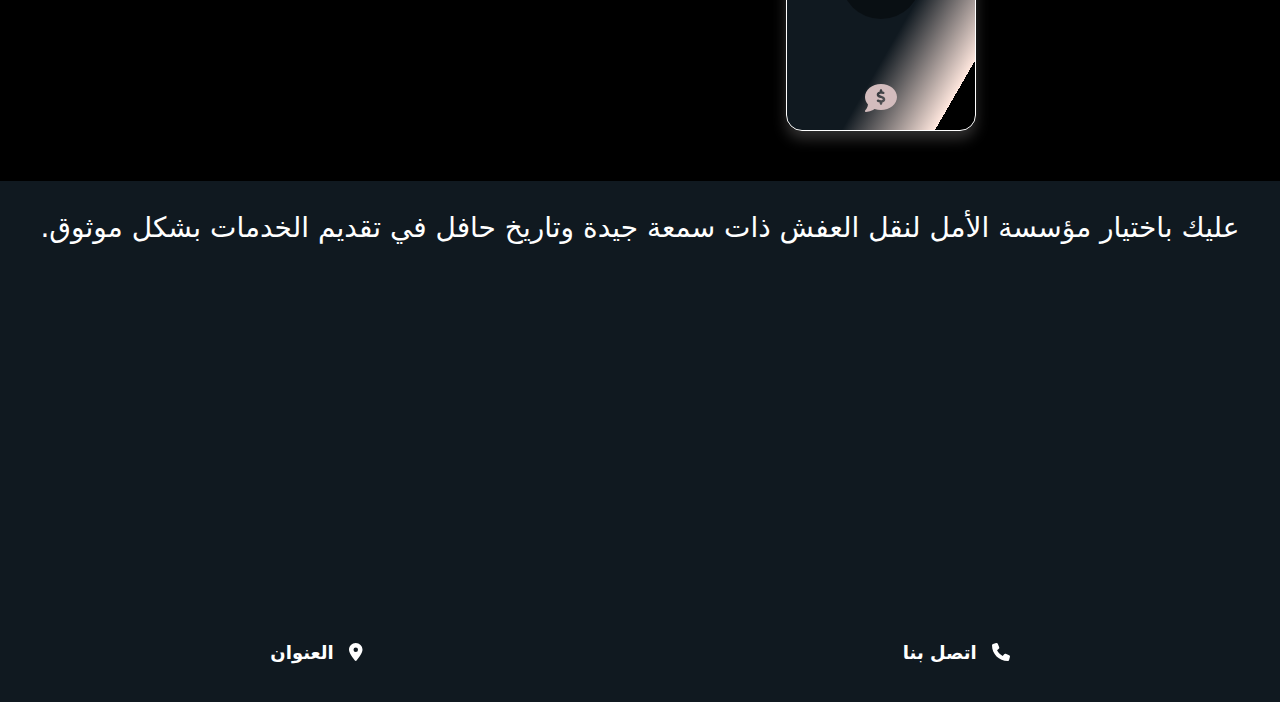
==== commit 19078b7b: "Add files via upload" ====
--- a/index.html
+++ b/index.html
@@ -63,7 +63,7 @@
     <!-- US START -->
     <div class="us text-center " id="us">
 
-      <h2 class="text-center text-light">من نحن؟</h2>
+      <h2 class="text-center text-light pt-4 pb-4"> أفضل وأضمن وأرخص شركة نقل عفش بالمملكة</h2>
       <div class="container">
       <img src="img/us.jpg" alt="" class="col-lg-4 col-6 ">
       <p>توفر مؤسسة الأمل  نقل العفش فريقًا مؤهلاً من العمال الذين يمتلكون الخبرة والمهارة في تفكيك وتغليف وتحميل وتفريغ العفش بأمان. يعمل هؤلاء المحترفون على ضمان سلامة الأثاث والممتلكات خلال عملية النقل، مستخدمين تقنيات وأدوات خاصة لحمايتها من الخدوش والكسر.</p>
@@ -165,6 +165,18 @@
       </div>
   </div>
 </div>
+<div class="flip-card ">
+  <div class="flip-card-inner">
+      <div class="flip-card-front">
+          <p class="title">5</p>
+          <p class="icn"><i class="fa-solid fa-comment-dollar fa-2xl"></i></p>
+      </div>
+      <div class="flip-card-back">
+          <p class=""><i class="fa-solid fa-comment-dollar fa-2xl"></i></p>
+          <h3>   سعر خاص لنقل الأماكن الحكومية</h3>
+      </div>
+  </div>
+</div>
 
 </div>
     </section>
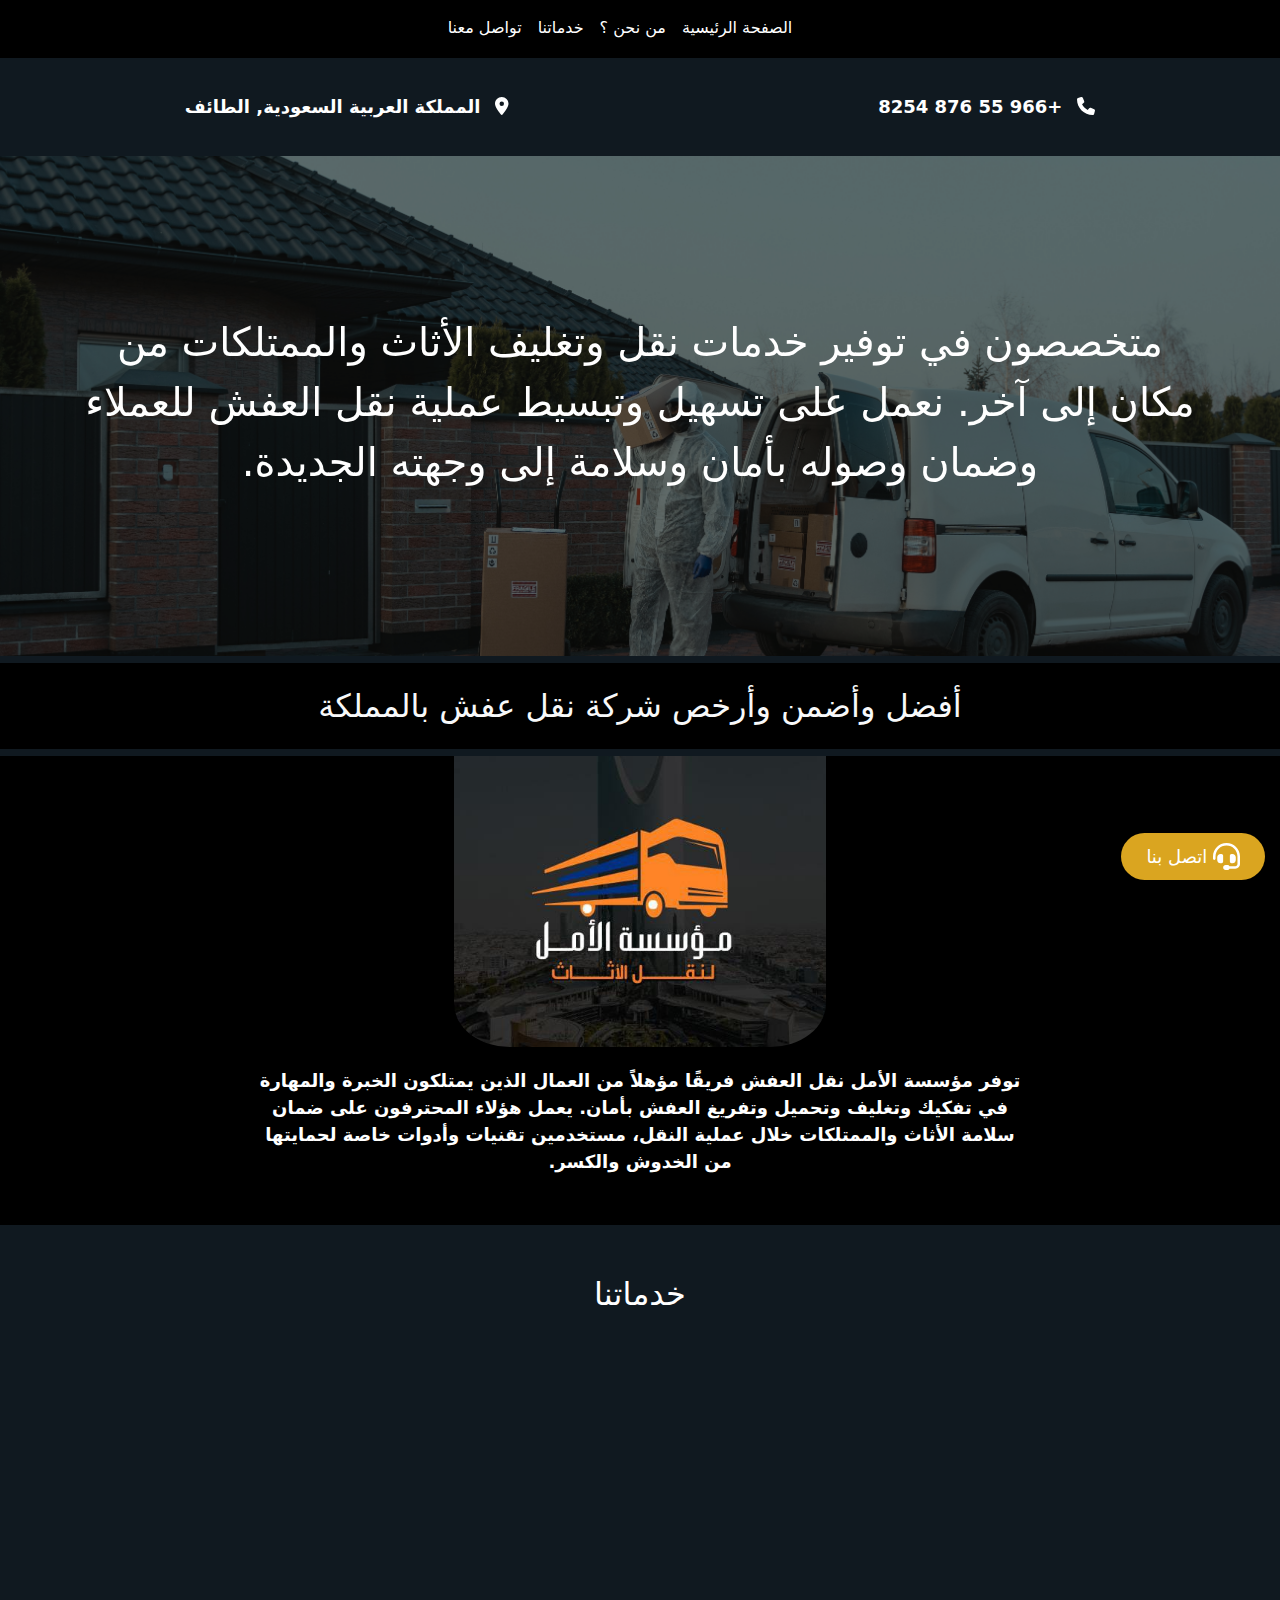
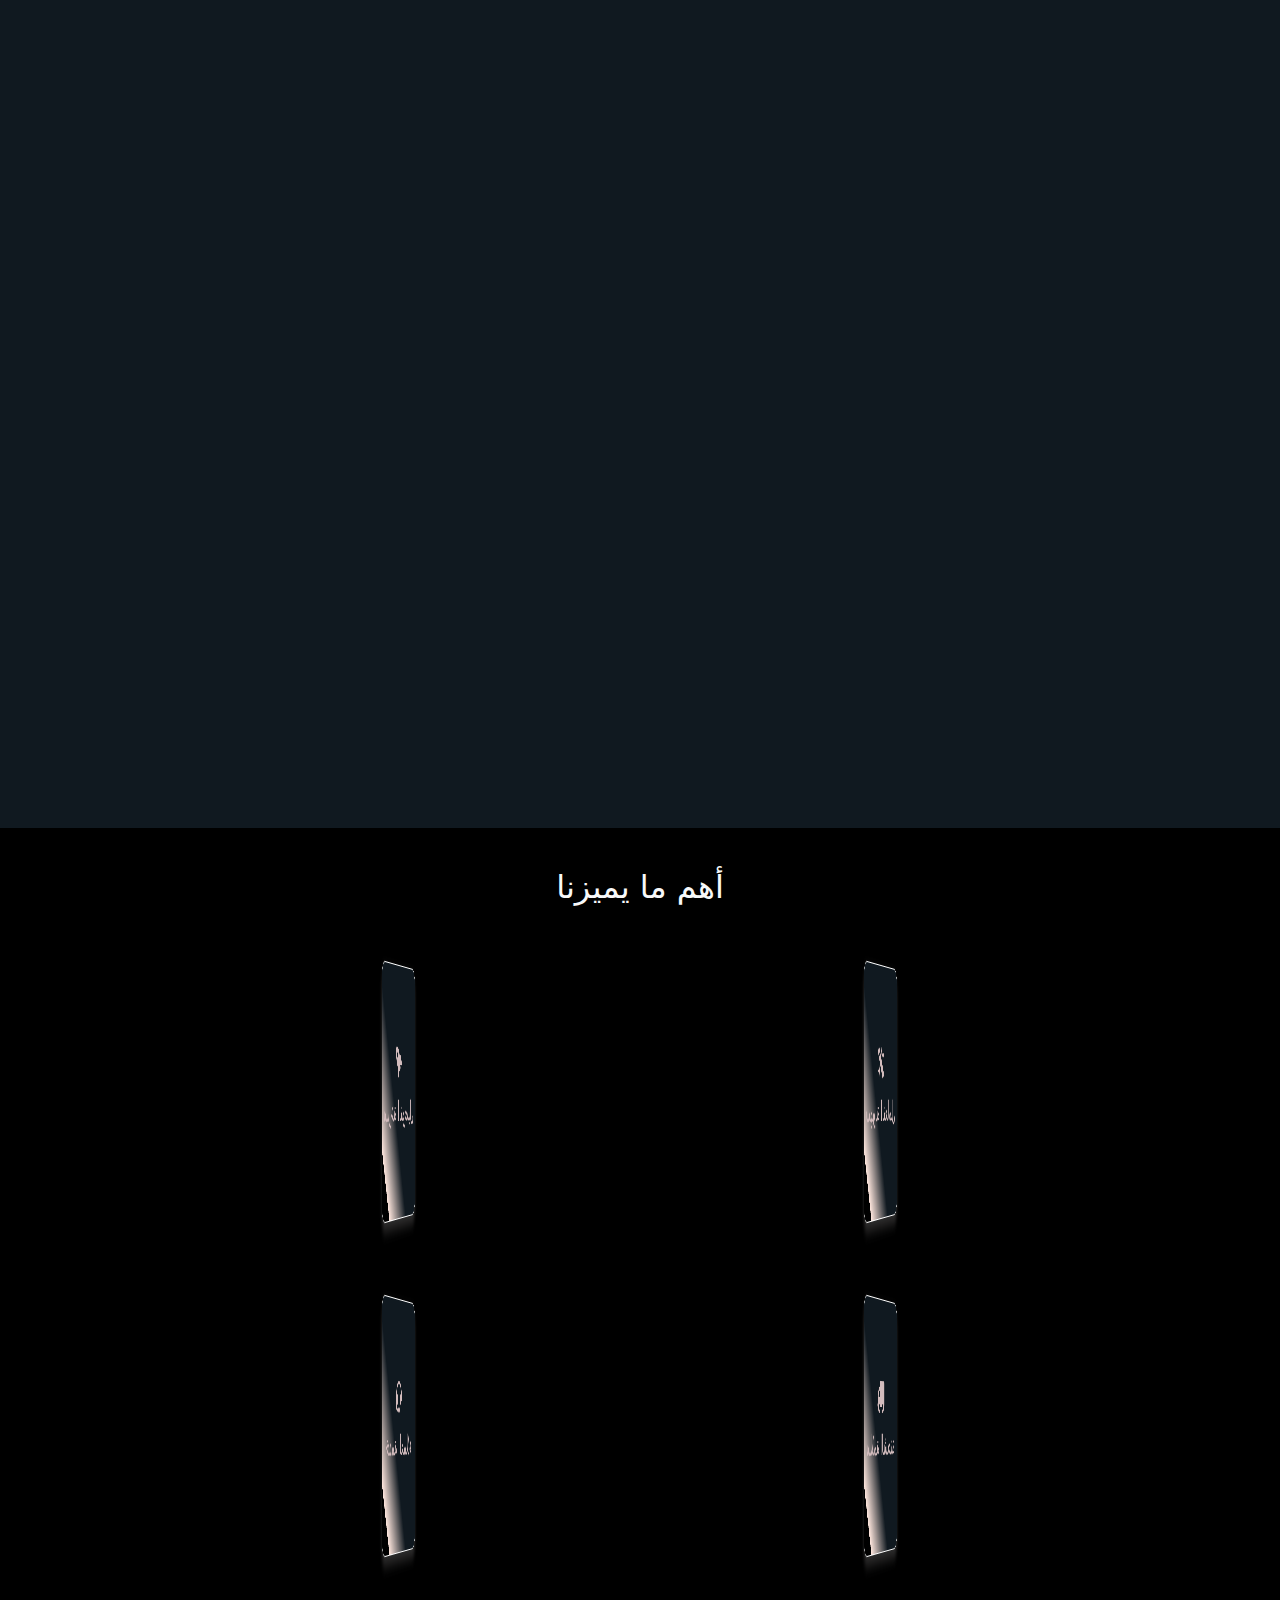
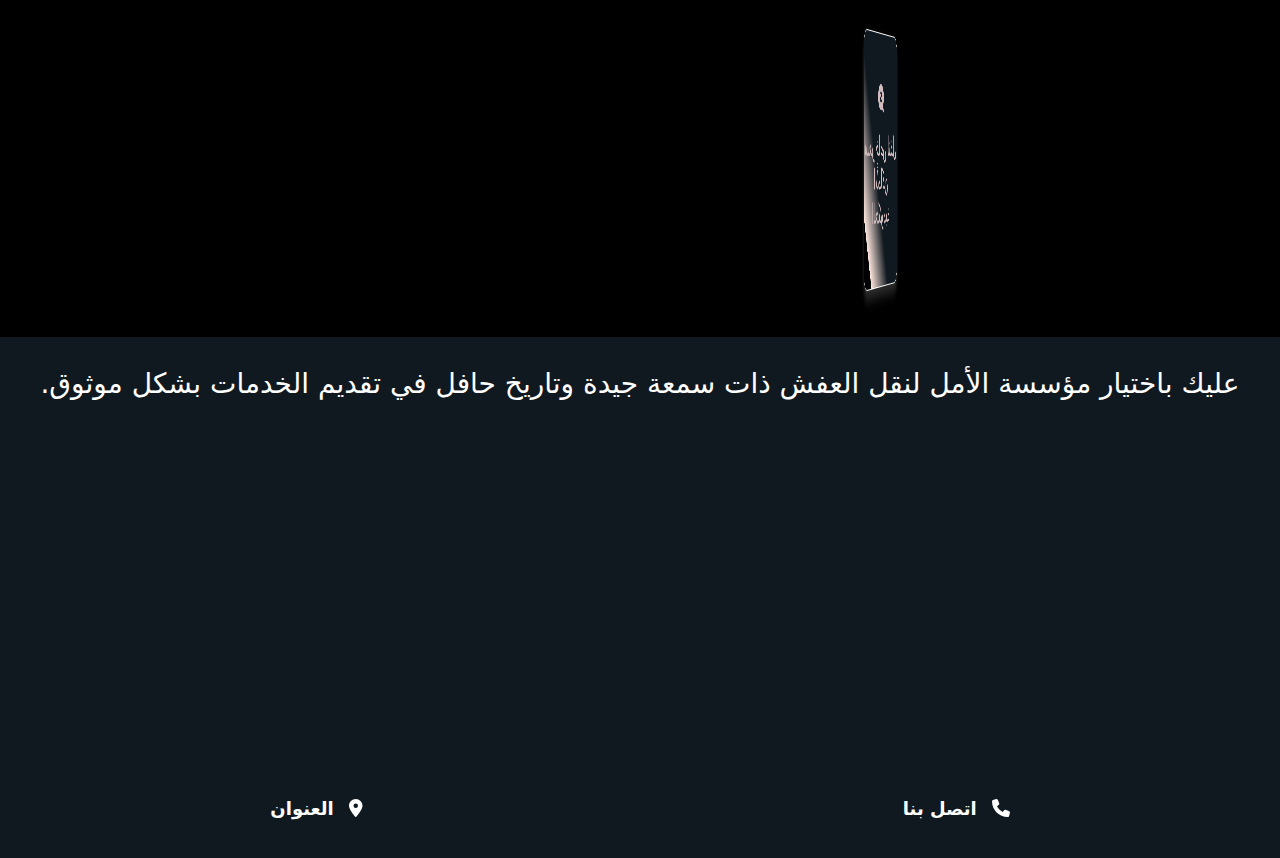
==== commit b5451a0f: "Add files via upload" ====
--- a/index.html
+++ b/index.html
@@ -42,6 +42,10 @@
         </div>
       </nav>
    <!-- NAV END -->
+   <footer style="margin-top: 56px;">
+    <div><a href="tel:+966 55 876 8254"><i class="fa-solid fa-phone fa-shake"></i> +966 55 876 8254</a></div>
+    <div><a href="https://maps.app.goo.gl/BZEPeUR3VJ7pPvVP6"><i class="fa-solid fa-location-dot fa-beat"></i> المملكة العربية السعودية, الطائف</a></div>
+  </footer>
    <!-- HEADER SECTION START -->
    <div class="header" id="main">
         <div class="cov" >
@@ -117,61 +121,61 @@
     <section class="container-fluid adv">
       <h2 class="text-center text-light ">أهم ما يميزنا</h2>
 <div class="srvs cards">
-  <div class="flip-card">
+  <div class="flip-card " data-aos="flip-left">
     <div class="flip-card-inner">
-        <div class="flip-card-front">
+        <div class="flip-card-back">
             <p class="title">1</p>
             <p class="icn"><i class="fa-solid fa-wand-magic-sparkles fa-2xl"></i></p>
         </div>
-        <div class="flip-card-back">
+        <div class="flip-card-front">
             <p class=""><i class="fa-solid fa-wand-magic-sparkles fa-2xl"></i></p>
             <h3>سهولة التعامل</h3>
         </div>
     </div>
 </div>
-<div class="flip-card">
-  <div class="flip-card-inner">
-      <div class="flip-card-front">
+<div class="flip-card" data-aos="flip-left">
+  <div class="flip-card-inner">
+      <div class="flip-card-back">
           <p class="title">2</p>
           <p class="icn"><i class="fa-solid fa-rocket fa-2xl"></i></p>
       </div>
-      <div class="flip-card-back">
+      <div class="flip-card-front">
           <p class=""><i class="fa-solid fa-rocket fa-2xl"></i></p>
           <h3>سرعة التوصيل </h3>
       </div>
   </div>
 </div>
-<div class="flip-card">
-  <div class="flip-card-inner">
-      <div class="flip-card-front">
+<div class="flip-card" data-aos="flip-left">
+  <div class="flip-card-inner">
+      <div class="flip-card-back">
           <p class="title">3</p>
           <p class="icn"><i class="fa-solid fa-truck fa-2xl"></i></p>
       </div>
-      <div class="flip-card-back">
+      <div class="flip-card-front" >
           <p class=""><i class="fa-solid fa-truck fa-2xl"></i></p>
           <h3>سلامة الشحنة </h3>
       </div>
   </div>
 </div>
-<div class="flip-card">
-  <div class="flip-card-inner">
-      <div class="flip-card-front">
+<div class="flip-card " data-aos="flip-left">
+  <div class="flip-card-inner">
+      <div class="flip-card-back">
           <p class="title">4</p>
           <p class="icn"><i class="fa-solid fa-headset fa-2xl"></i></p>
       </div>
-      <div class="flip-card-back">
+      <div class="flip-card-front">
           <p class=""><i class="fa-solid fa-headset fa-2xl"></i></p>
           <h3> خدمة العملاء </h3>
       </div>
   </div>
 </div>
-<div class="flip-card ">
-  <div class="flip-card-inner">
-      <div class="flip-card-front">
+<div class="flip-card " data-aos="flip-left">
+  <div class="flip-card-inner">
+      <div class="flip-card-back">
           <p class="title">5</p>
           <p class="icn"><i class="fa-solid fa-comment-dollar fa-2xl"></i></p>
       </div>
-      <div class="flip-card-back">
+      <div class="flip-card-front">
           <p class=""><i class="fa-solid fa-comment-dollar fa-2xl"></i></p>
           <h3>   سعر خاص لنقل الأماكن الحكومية</h3>
       </div>
--- a/css/style.css
+++ b/css/style.css
@@ -22,15 +22,11 @@
     margin: auto;
 }
 .navb{
-    background-color: rgba(0, 0, 0,0.9);
+    background-color: rgba(0, 0, 0,1);
     color: white !important;
     
 }
-@media (max-width:768px) {
-    .navb{
-        background-color: rgba(0, 0, 0,1);
-    }
-}
+
 .nav-link{
     color: white !important;
 }
@@ -102,11 +98,11 @@
         width: 90%;
     }
 }
-@media (max-width:768px) {
+/* @media (max-width:768px) {
     .header{
         margin-top: 56px;
     }
-}
+} */
 /* HEADER END */
 /* US START */
 .us{
